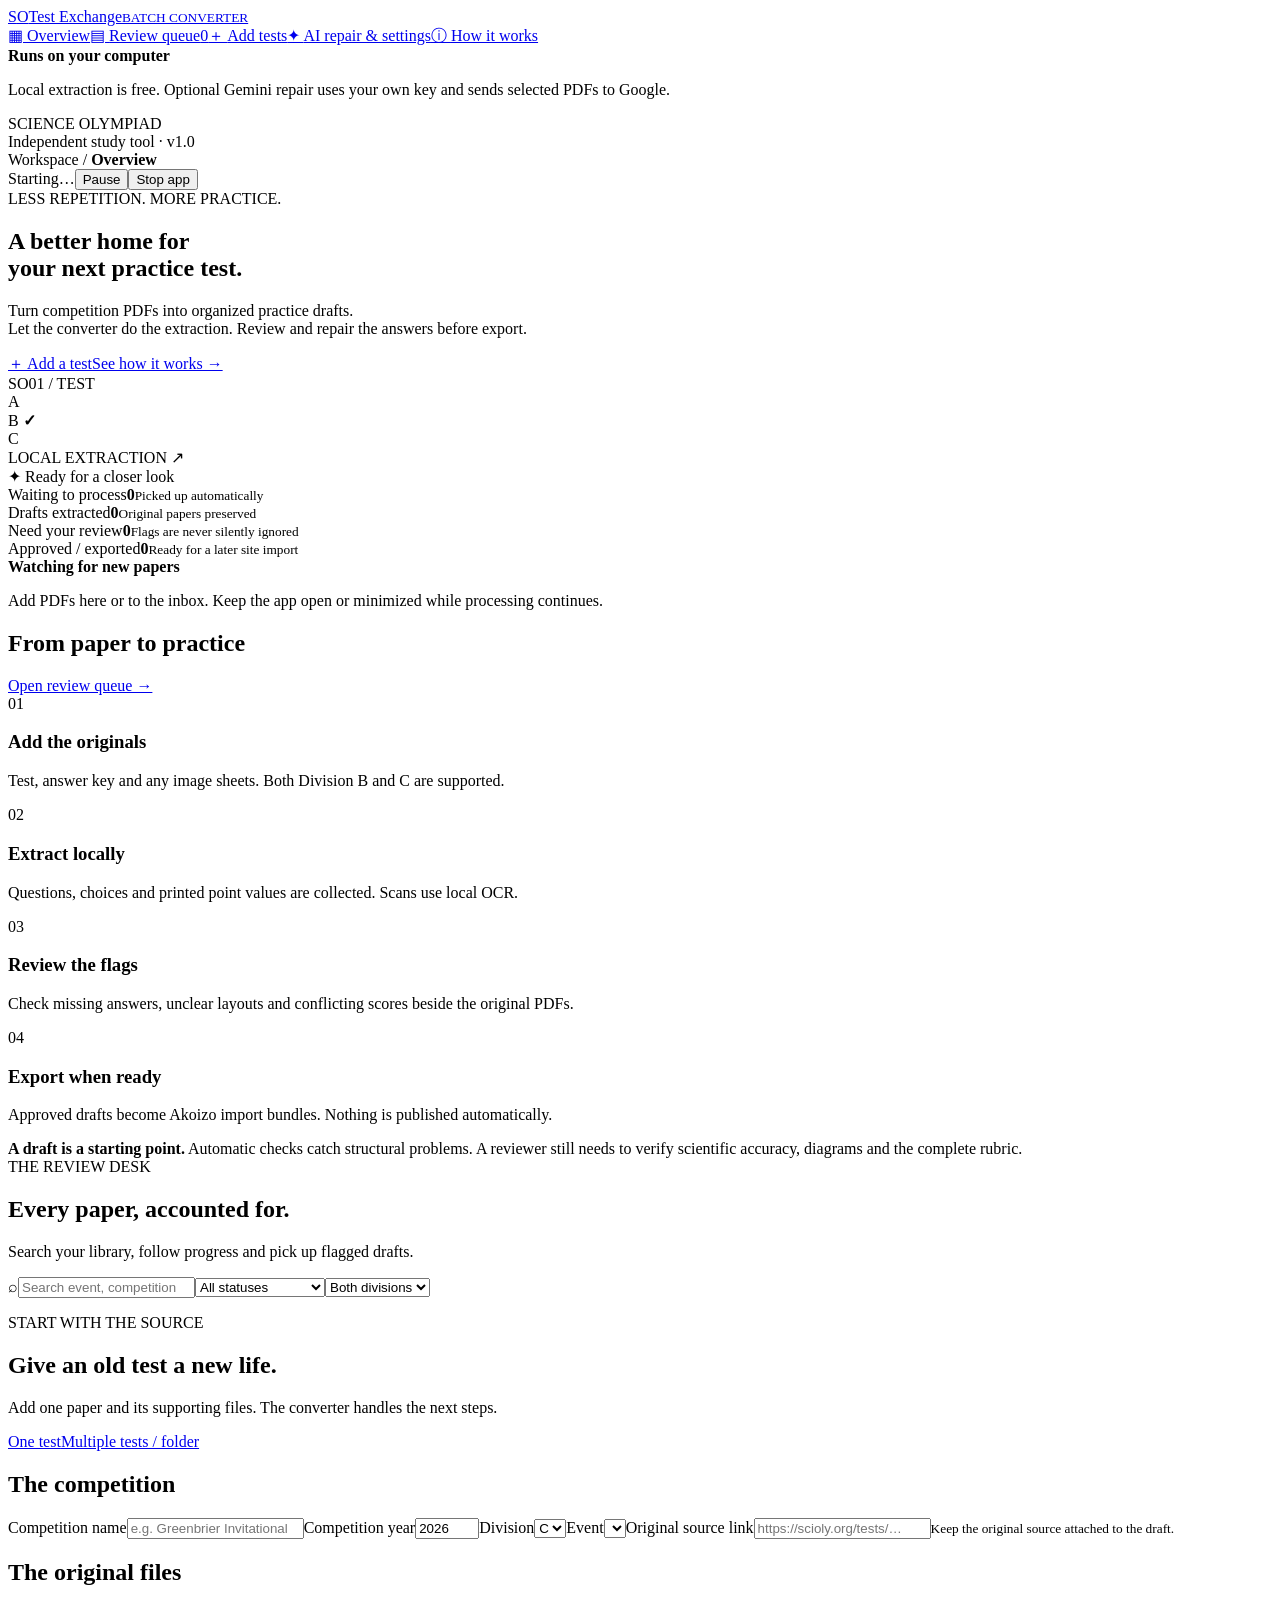
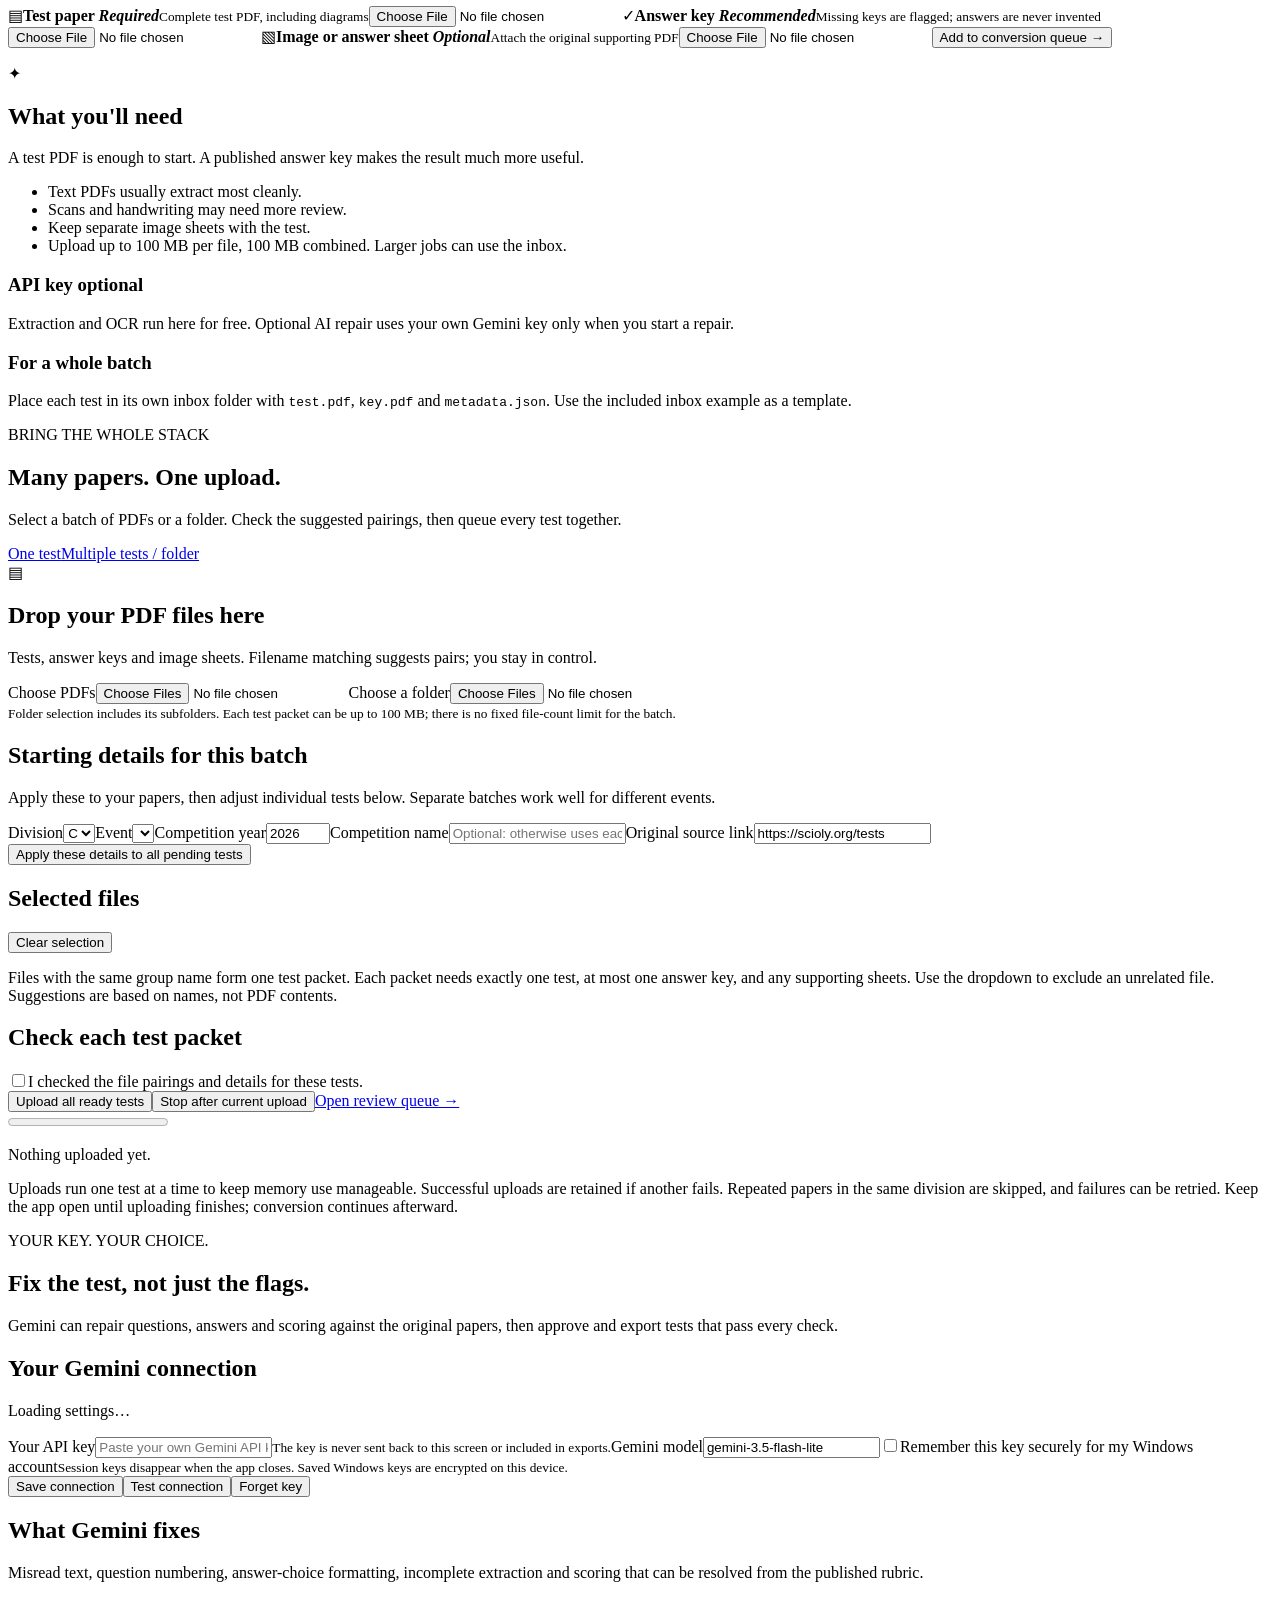
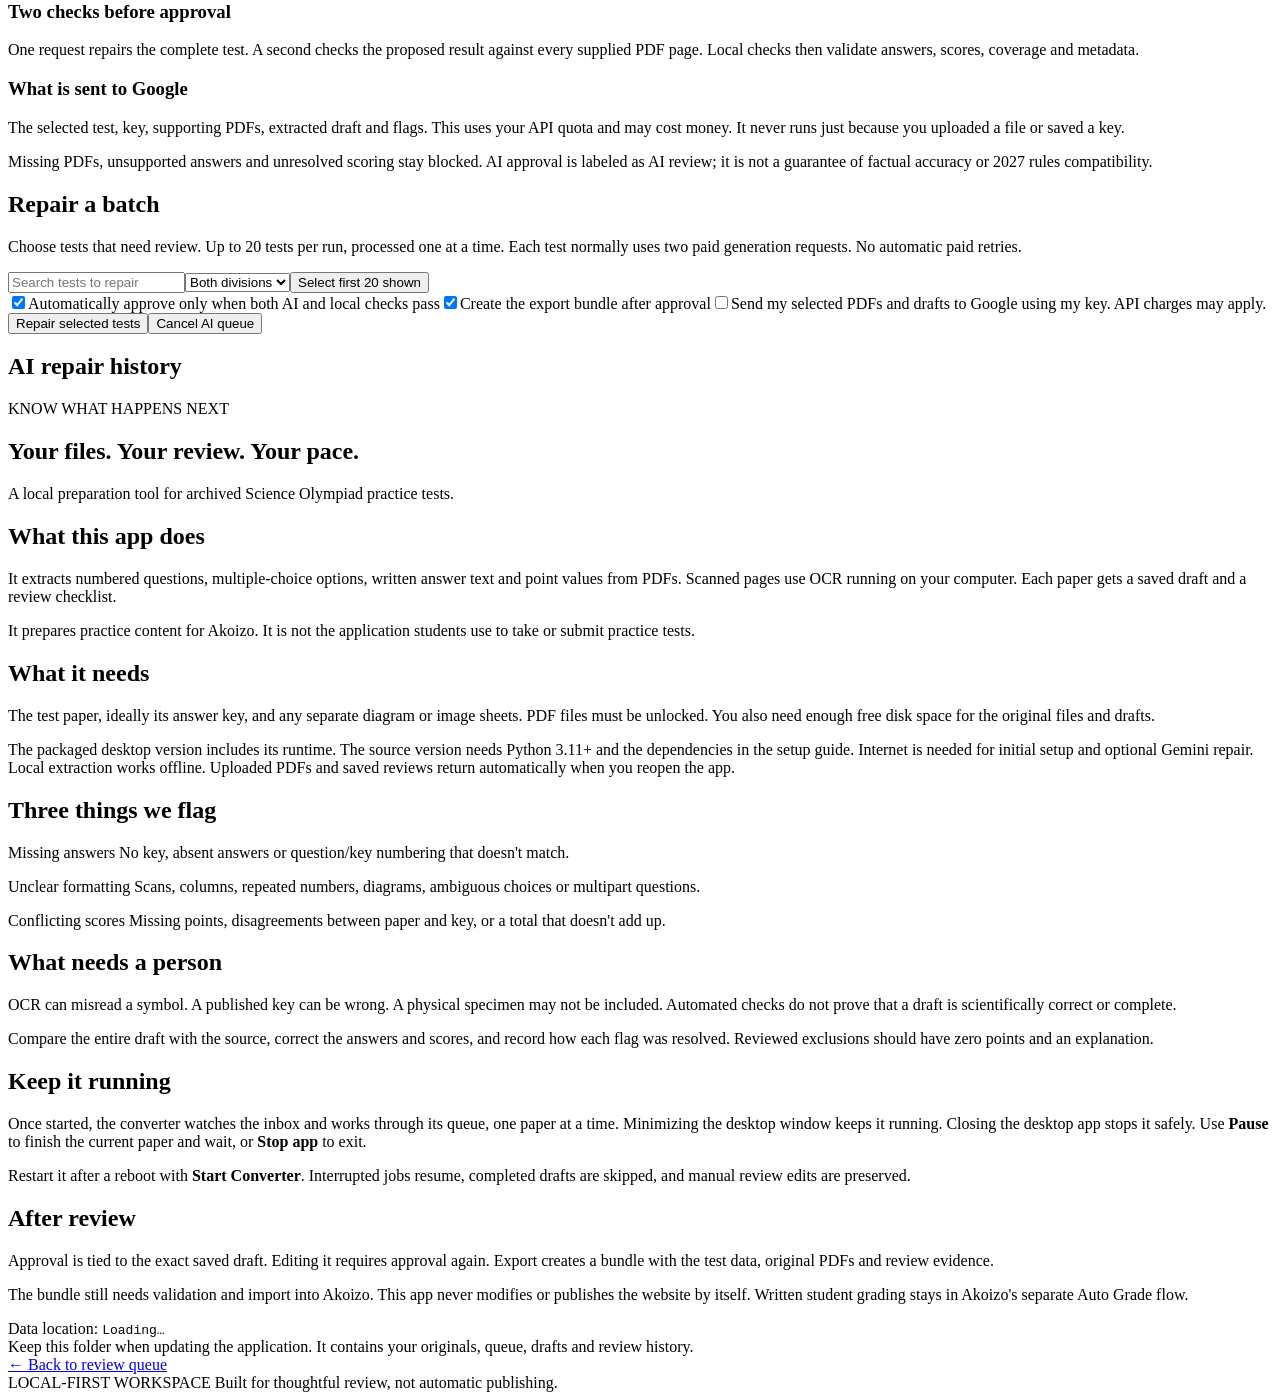
==== web/index.html @ af7eef83 "Added automatically conversions and queue line" ====
<!doctype html>
<html lang="en"><head><meta charset="utf-8"><meta name="viewport" content="width=device-width,initial-scale=1"><title>Test Exchange · Batch Converter</title><link rel="stylesheet" href="/style.css"><script defer src="/app.js"></script><script defer src="/batch.js"></script><script defer src="/ai.js"></script></head>
<body><aside class="sidebar"><a href="#overview" class="brand"><span class="mark">S<span>O</span></span><span>Test Exchange<small>BATCH CONVERTER</small></span></a>
<nav aria-label="Main navigation"><a href="#overview" data-nav="overview">▦ <span>Overview</span></a><a href="#queue" data-nav="queue">▤ <span>Review queue</span><span id="nav-count" class="count">0</span></a><a href="#upload" data-nav="upload">＋ <span>Add tests</span></a><a href="#ai" data-nav="ai">✦ <span>AI repair &amp; settings</span></a><a href="#guide" data-nav="guide">ⓘ <span>How it works</span></a></nav>
<div class="local-card"><span class="local-dot"></span><b>Runs on your computer</b><p>Local extraction is free. Optional Gemini repair uses your own key and sends selected PDFs to Google.</p></div><div class="sidebar-foot">SCIENCE OLYMPIAD<br><span>Independent study tool · v1.0</span></div></aside>
<div class="shell"><header><div class="breadcrumb">Workspace <span>/</span> <b id="page-label">Overview</b></div><div class="controls"><span id="engine-status" class="status-pill">Starting…</span><button id="pause" class="quiet">Pause</button><button id="stop" class="quiet">Stop app</button></div></header>
<main id="main"><section id="overview" class="view">
<div class="hero"><div><div class="eyebrow">LESS REPETITION. MORE PRACTICE.</div><h1>A better home for<br>your next practice test.</h1><p>Turn competition PDFs into organized practice drafts.<br>Let the converter do the extraction. Review and repair the answers before export.</p><a class="button primary" href="#upload">＋ Add a test</a><a class="text-link" href="#guide">See how it works →</a></div><div class="hero-art" aria-hidden="true"><div class="paper back"></div><div class="paper front"><div class="paper-top"><span>SO</span><span>01 / TEST</span></div><i></i><i></i><i class="short"></i><div class="fake-option"><em></em> A</div><div class="fake-option chosen"><em></em> B <b>✓</b></div><div class="fake-option"><em></em> C</div><div class="paper-bottom">LOCAL EXTRACTION <span>↗</span></div></div><div class="art-tag">✦ Ready for a closer look</div></div></div>
<div class="metrics"><article><span>Waiting to process</span><strong id="metric-queued">0</strong><small>Picked up automatically</small></article><article><span>Drafts extracted</span><strong id="metric-processed">0</strong><small>Original papers preserved</small></article><article><span>Need your review</span><strong id="metric-review">0</strong><small>Flags are never silently ignored</small></article><article><span>Approved / exported</span><strong id="metric-approved">0</strong><small>Ready for a later site import</small></article></div>
<div id="activity" class="activity"><span class="pulse"></span><div><b>Watching for new papers</b><p>Add PDFs here or to the inbox. Keep the app open or minimized while processing continues.</p></div></div>
<div class="section-heading"><h2>From paper to practice</h2><a href="#queue" class="text-link">Open review queue →</a></div><div class="steps"><article><span>01</span><h3>Add the originals</h3><p>Test, answer key and any image sheets. Both Division B and C are supported.</p></article><article><span>02</span><h3>Extract locally</h3><p>Questions, choices and printed point values are collected. Scans use local OCR.</p></article><article><span>03</span><h3>Review the flags</h3><p>Check missing answers, unclear layouts and conflicting scores beside the original PDFs.</p></article><article><span>04</span><h3>Export when ready</h3><p>Approved drafts become Akoizo import bundles. Nothing is published automatically.</p></article></div>
<div class="notice"><b>A draft is a starting point.</b> Automatic checks catch structural problems. A reviewer still needs to verify scientific accuracy, diagrams and the complete rubric.</div>
</section>
<section id="queue" class="view hidden"><div class="page-heading"><div class="eyebrow">THE REVIEW DESK</div><h1>Every paper, accounted for.</h1><p>Search your library, follow progress and pick up flagged drafts.</p></div><div class="filterbar"><label class="search"><span>⌕</span><input id="search" type="search" placeholder="Search event, competition or year" aria-label="Search tests"></label><select id="status-filter" aria-label="Filter status"><option value="">All statuses</option><option value="queued">Queued</option><option value="processing">Processing</option><option value="needs_review">Needs review</option><option value="approved">Approved</option><option value="exported">Exported</option><option value="failed">Could not process</option></select><select id="division-filter" aria-label="Filter division"><option value="">Both divisions</option><option>B</option><option>C</option></select></div><p id="queue-count" class="muted"></p><div id="jobs" class="job-list"></div></section>
<section id="upload" class="view hidden"><div class="page-heading"><div class="eyebrow">START WITH THE SOURCE</div><h1>Give an old test a new life.</h1><p>Add one paper and its supporting files. The converter handles the next steps.</p></div><div class="upload-modes"><a class="button secondary active" href="#upload">One test</a><a class="button secondary" href="#batch">Multiple tests / folder</a></div><form id="upload-form" class="upload-layout"><div class="panel"><h2>The competition</h2><div class="form-grid"><label>Competition name<input name="competition" placeholder="e.g. Greenbrier Invitational" required maxlength="200"></label><label>Competition year<input name="year" type="number" min="1984" max="2027" value="2026" required></label><label>Division<select name="division" id="upload-division"><option>C</option><option>B</option></select></label><label>Event<select name="eventId" id="upload-event" required></select></label><label class="wide">Original source link<input name="sourceUrl" type="url" placeholder="https://scioly.org/tests/…" required><small>Keep the original source attached to the draft.</small></label></div><h2 class="file-heading">The original files</h2><label class="file-box"><span class="file-icon">▤</span><span><b>Test paper <em>Required</em></b><small>Complete test PDF, including diagrams</small><input name="test" type="file" accept="application/pdf,.pdf" required></span></label><label class="file-box"><span class="file-icon">✓</span><span><b>Answer key <em>Recommended</em></b><small>Missing keys are flagged; answers are never invented</small><input name="key" type="file" accept="application/pdf,.pdf"></span></label><label class="file-box"><span class="file-icon">▧</span><span><b>Image or answer sheet <em>Optional</em></b><small>Attach the original supporting PDF</small><input name="supplement" type="file" accept="application/pdf,.pdf"></span></label><button class="button primary" type="submit" id="upload-submit">Add to conversion queue →</button><p id="upload-message" role="status"></p></div><aside class="panel help-panel"><span class="large-icon">✦</span><h2>What you'll need</h2><p>A test PDF is enough to start. A published answer key makes the result much more useful.</p><ul><li>Text PDFs usually extract most cleanly.</li><li>Scans and handwriting may need more review.</li><li>Keep separate image sheets with the test.</li><li>Upload up to 100 MB per file, 100 MB combined. Larger jobs can use the inbox.</li></ul><div class="divider"></div><h3>API key optional</h3><p>Extraction and OCR run here for free. Optional AI repair uses your own Gemini key only when you start a repair.</p><h3>For a whole batch</h3><p>Place each test in its own inbox folder with <code>test.pdf</code>, <code>key.pdf</code> and <code>metadata.json</code>. Use the included inbox example as a template.</p></aside></form></section>
<section id="batch" class="view hidden">
<div class="page-heading"><div class="eyebrow">BRING THE WHOLE STACK</div><h1>Many papers. One upload.</h1><p>Select a batch of PDFs or a folder. Check the suggested pairings, then queue every test together.</p></div>
<div class="upload-modes"><a class="button secondary" href="#upload">One test</a><a class="button secondary active" href="#batch">Multiple tests / folder</a></div>
<div id="batch-drop" class="batch-drop"><span class="large-icon">▤</span><h2>Drop your PDF files here</h2><p>Tests, answer keys and image sheets. Filename matching suggests pairs; you stay in control.</p><div class="batch-pickers"><label class="button primary">Choose PDFs<input id="batch-files" type="file" accept=".pdf,application/pdf" multiple></label><label class="button secondary">Choose a folder<input id="batch-folder" type="file" webkitdirectory multiple></label></div><small>Folder selection includes its subfolders. Each test packet can be up to 100 MB; there is no fixed file-count limit for the batch.</small></div>
<div class="panel batch-defaults"><h2>Starting details for this batch</h2><p class="muted">Apply these to your papers, then adjust individual tests below. Separate batches work well for different events.</p><div class="form-grid"><label>Division<select id="batch-division"><option>C</option><option>B</option></select></label><label>Event<select id="batch-event"></select></label><label>Competition year<input id="batch-year" type="number" min="1984" max="2027" value="2026"></label><label>Competition name<input id="batch-competition" placeholder="Optional: otherwise uses each group name"></label><label class="wide">Original source link<input id="batch-source" type="url" value="https://scioly.org/tests"></label></div><button id="batch-apply" class="quiet">Apply these details to all pending tests</button></div>
<div id="batch-workspace" class="hidden"><div class="section-heading"><h2 id="batch-count">Selected files</h2><button id="batch-clear" class="quiet">Clear selection</button></div><p class="muted">Files with the same group name form one test packet. Each packet needs exactly one test, at most one answer key, and any supporting sheets. Use the dropdown to exclude an unrelated file. Suggestions are based on names, not PDF contents.</p><div id="batch-file-list" class="batch-file-list"></div><div class="section-heading batch-group-heading"><h2>Check each test packet</h2></div><div id="batch-groups"></div>
<div class="panel batch-submit-panel"><label class="confirm-row"><input id="batch-confirm" type="checkbox">I checked the file pairings and details for these tests.</label><div class="review-actions"><button id="batch-submit" class="button primary">Upload all ready tests</button><button id="batch-cancel" class="button secondary hidden">Stop after current upload</button><a class="text-link" href="#queue">Open review queue →</a></div><progress id="batch-progress" max="1" value="0" aria-label="Batch upload progress"></progress><p id="batch-message" role="status" aria-live="polite">Nothing uploaded yet.</p><p class="muted">Uploads run one test at a time to keep memory use manageable. Successful uploads are retained if another fails. Repeated papers in the same division are skipped, and failures can be retried. Keep the app open until uploading finishes; conversion continues afterward.</p></div></div>
</section>
<section id="ai" class="view hidden"><div class="page-heading"><div class="eyebrow">YOUR KEY. YOUR CHOICE.</div><h1>Fix the test, not just the flags.</h1><p>Gemini can repair questions, answers and scoring against the original papers, then approve and export tests that pass every check.</p></div>
<div class="guide-grid"><form id="ai-settings-form" class="panel"><h2>Your Gemini connection</h2><p id="ai-key-state" class="muted">Loading settings…</p><div class="form-grid"><label class="wide">Your API key<input id="ai-key" type="password" autocomplete="off" spellcheck="false" placeholder="Paste your own Gemini API key"><small>The key is never sent back to this screen or included in exports.</small></label><label class="wide">Gemini model<input id="ai-model" value="gemini-3.5-flash-lite" required pattern="gemini-[a-z0-9.\-]+"></label><label class="confirm-row wide"><input id="ai-remember" type="checkbox">Remember this key securely for my Windows account</label><small id="ai-storage-note" class="wide">Session keys disappear when the app closes. Saved Windows keys are encrypted on this device.</small></div><div class="review-actions"><button class="button primary" type="submit">Save connection</button><button class="button secondary" type="button" id="ai-test">Test connection</button><button class="quiet" type="button" id="ai-forget">Forget key</button></div><p id="ai-settings-message" role="status" class="muted"></p></form>
<div class="panel help-panel"><h2>What Gemini fixes</h2><p>Misread text, question numbering, answer-choice formatting, incomplete extraction and scoring that can be resolved from the published rubric.</p><h3>Two checks before approval</h3><p>One request repairs the complete test. A second checks the proposed result against every supplied PDF page. Local checks then validate answers, scores, coverage and metadata.</p><h3>What is sent to Google</h3><p>The selected test, key, supporting PDFs, extracted draft and flags. This uses your API quota and may cost money. It never runs just because you uploaded a file or saved a key.</p><p>Missing PDFs, unsupported answers and unresolved scoring stay blocked. AI approval is labeled as AI review; it is not a guarantee of factual accuracy or 2027 rules compatibility.</p></div></div>
<div class="panel ai-batch"><h2>Repair a batch</h2><p class="muted">Choose tests that need review. Up to 20 tests per run, processed one at a time. Each test normally uses two paid generation requests. No automatic paid retries.</p><div class="filterbar"><input id="ai-search" type="search" placeholder="Search tests to repair" aria-label="Search AI repair tests"><select id="ai-division" aria-label="Filter AI division"><option value="">Both divisions</option><option>B</option><option>C</option></select><button id="ai-select" class="quiet">Select first 20 shown</button></div><div id="ai-tests" class="ai-test-list"></div><label class="confirm-row"><input id="ai-auto-approve" type="checkbox" checked>Automatically approve only when both AI and local checks pass</label><label class="confirm-row"><input id="ai-auto-export" type="checkbox" checked>Create the export bundle after approval</label><label class="confirm-row"><input id="ai-consent" type="checkbox">Send my selected PDFs and drafts to Google using my key. API charges may apply.</label><div class="review-actions"><button id="ai-run" class="button primary">Repair selected tests</button><button id="ai-cancel" class="button secondary">Cancel AI queue</button></div><p id="ai-run-message" role="status" class="muted"></p></div>
<div class="section-heading"><h2>AI repair history</h2></div><div id="ai-history" class="job-list"></div><div id="ai-report" class="panel hidden"></div></section>
<section id="guide" class="view hidden"><div class="page-heading"><div class="eyebrow">KNOW WHAT HAPPENS NEXT</div><h1>Your files. Your review. Your pace.</h1><p>A local preparation tool for archived Science Olympiad practice tests.</p></div><div class="guide-grid"><article class="panel"><h2>What this app does</h2><p>It extracts numbered questions, multiple-choice options, written answer text and point values from PDFs. Scanned pages use OCR running on your computer. Each paper gets a saved draft and a review checklist.</p><p>It prepares practice content for Akoizo. It is not the application students use to take or submit practice tests.</p></article><article class="panel"><h2>What it needs</h2><p>The test paper, ideally its answer key, and any separate diagram or image sheets. PDF files must be unlocked. You also need enough free disk space for the original files and drafts.</p><p>The packaged desktop version includes its runtime. The source version needs Python 3.11+ and the dependencies in the setup guide. Internet is needed for initial setup and optional Gemini repair. Local extraction works offline. Uploaded PDFs and saved reviews return automatically when you reopen the app.</p></article><article class="panel"><h2>Three things we flag</h2><p><span class="tag missing_answers">Missing answers</span> No key, absent answers or question/key numbering that doesn't match.</p><p><span class="tag unclear_formatting">Unclear formatting</span> Scans, columns, repeated numbers, diagrams, ambiguous choices or multipart questions.</p><p><span class="tag conflicting_scores">Conflicting scores</span> Missing points, disagreements between paper and key, or a total that doesn't add up.</p></article><article class="panel"><h2>What needs a person</h2><p>OCR can misread a symbol. A published key can be wrong. A physical specimen may not be included. Automated checks do not prove that a draft is scientifically correct or complete.</p><p>Compare the entire draft with the source, correct the answers and scores, and record how each flag was resolved. Reviewed exclusions should have zero points and an explanation.</p></article><article class="panel"><h2>Keep it running</h2><p>Once started, the converter watches the inbox and works through its queue, one paper at a time. Minimizing the desktop window keeps it running. Closing the desktop app stops it safely. Use <b>Pause</b> to finish the current paper and wait, or <b>Stop app</b> to exit.</p><p>Restart it after a reboot with <b>Start Converter</b>. Interrupted jobs resume, completed drafts are skipped, and manual review edits are preserved.</p></article><article class="panel"><h2>After review</h2><p>Approval is tied to the exact saved draft. Editing it requires approval again. Export creates a bundle with the test data, original PDFs and review evidence.</p><p>The bundle still needs validation and import into Akoizo. This app never modifies or publishes the website by itself. Written student grading stays in Akoizo's separate Auto Grade flow.</p></article></div><div class="notice">Data location: <code id="data-location">Loading…</code><br>Keep this folder when updating the application. It contains your originals, queue, drafts and review history.</div></section>
<section id="review" class="view hidden"><a href="#queue" class="text-link">← Back to review queue</a><div id="review-header" class="page-heading"></div><div id="review-content"></div></section>
</main><footer>LOCAL-FIRST WORKSPACE <span>Built for thoughtful review, not automatic publishing.</span></footer></div><div id="toast" role="status" class="toast hidden"></div></body></html>
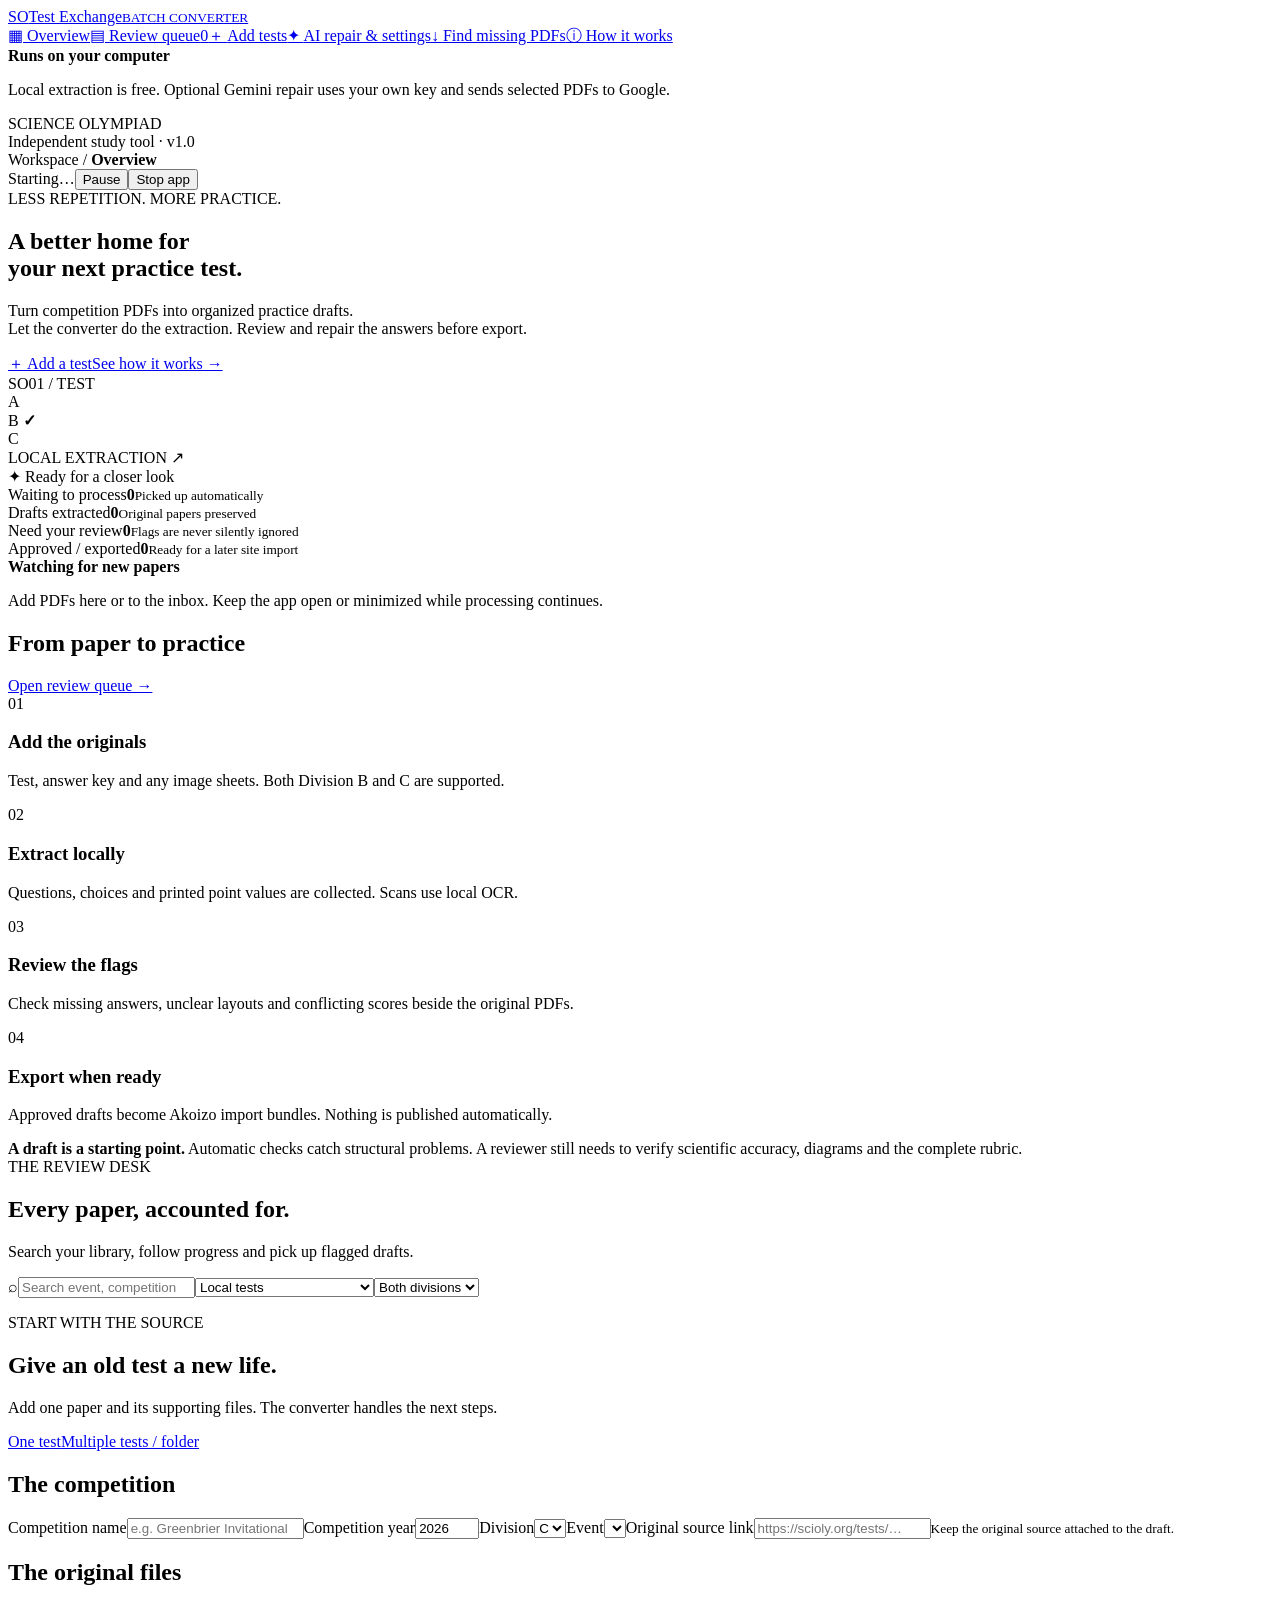
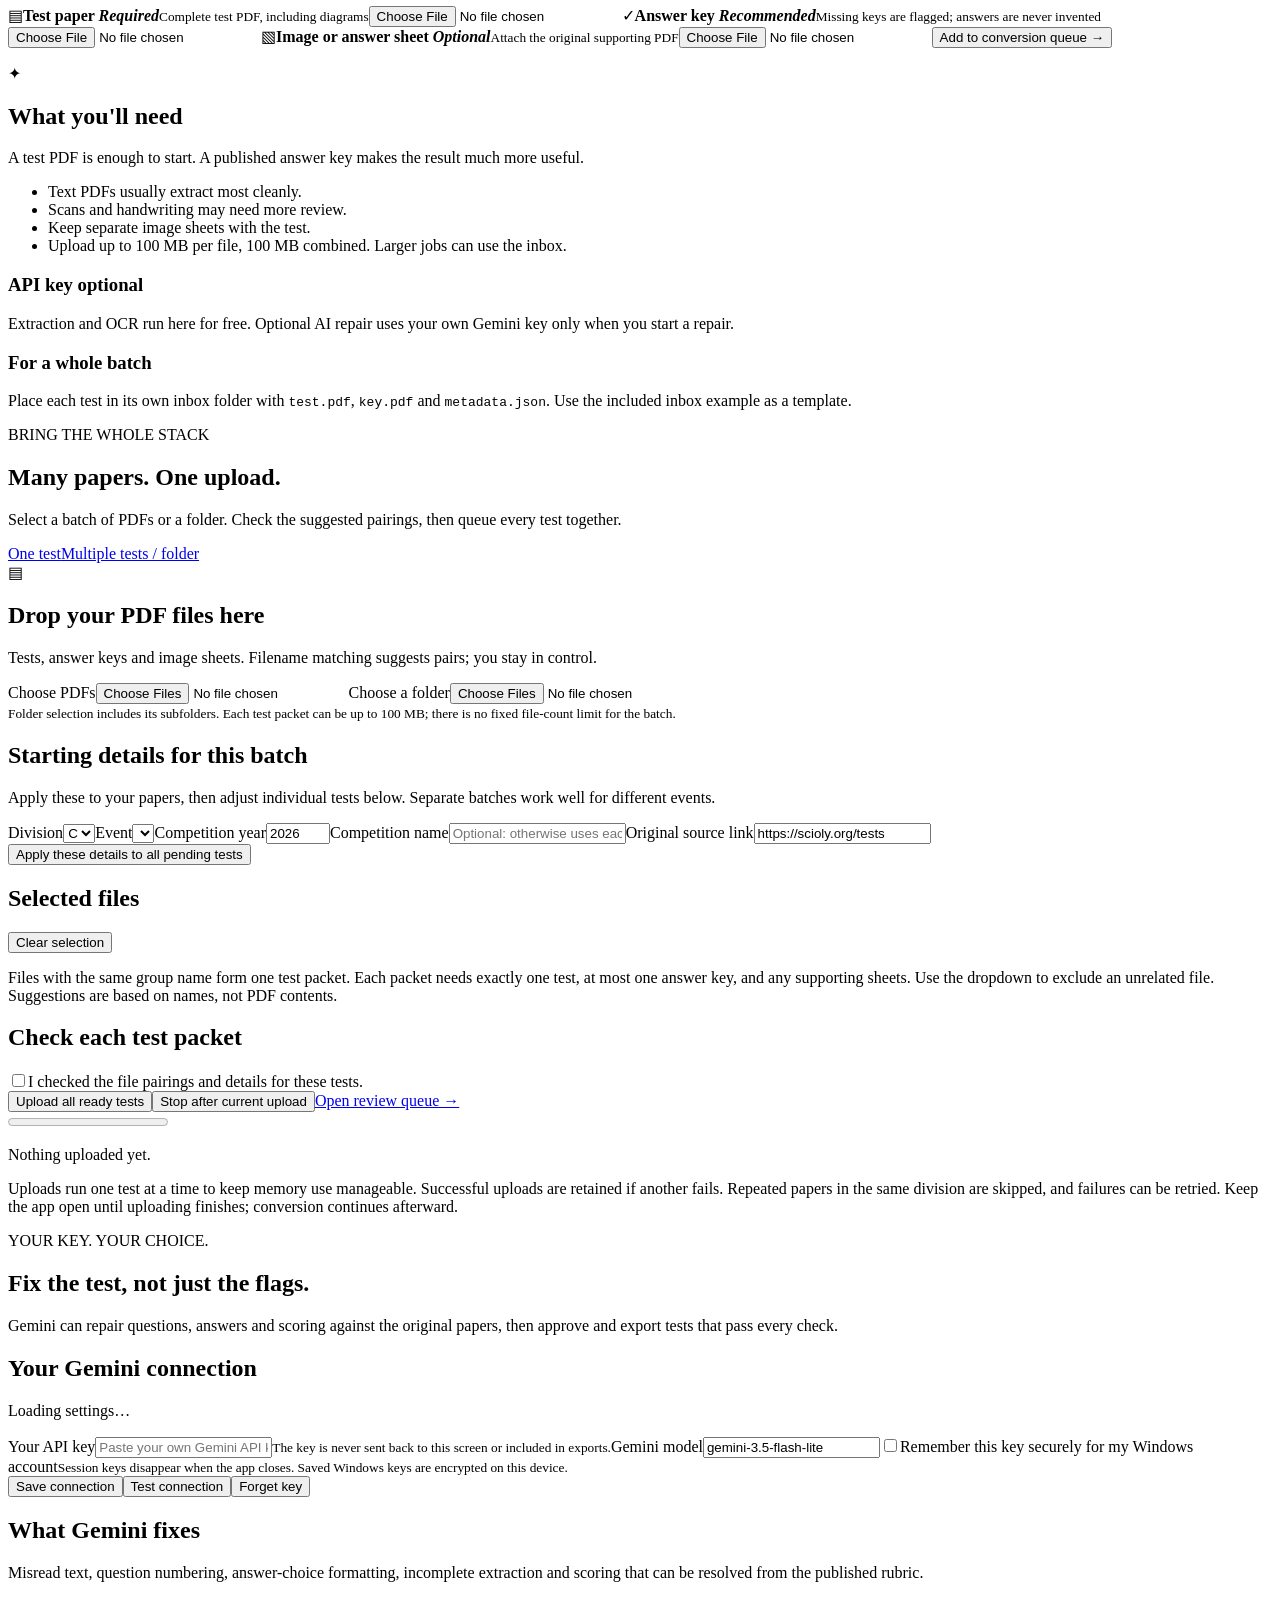
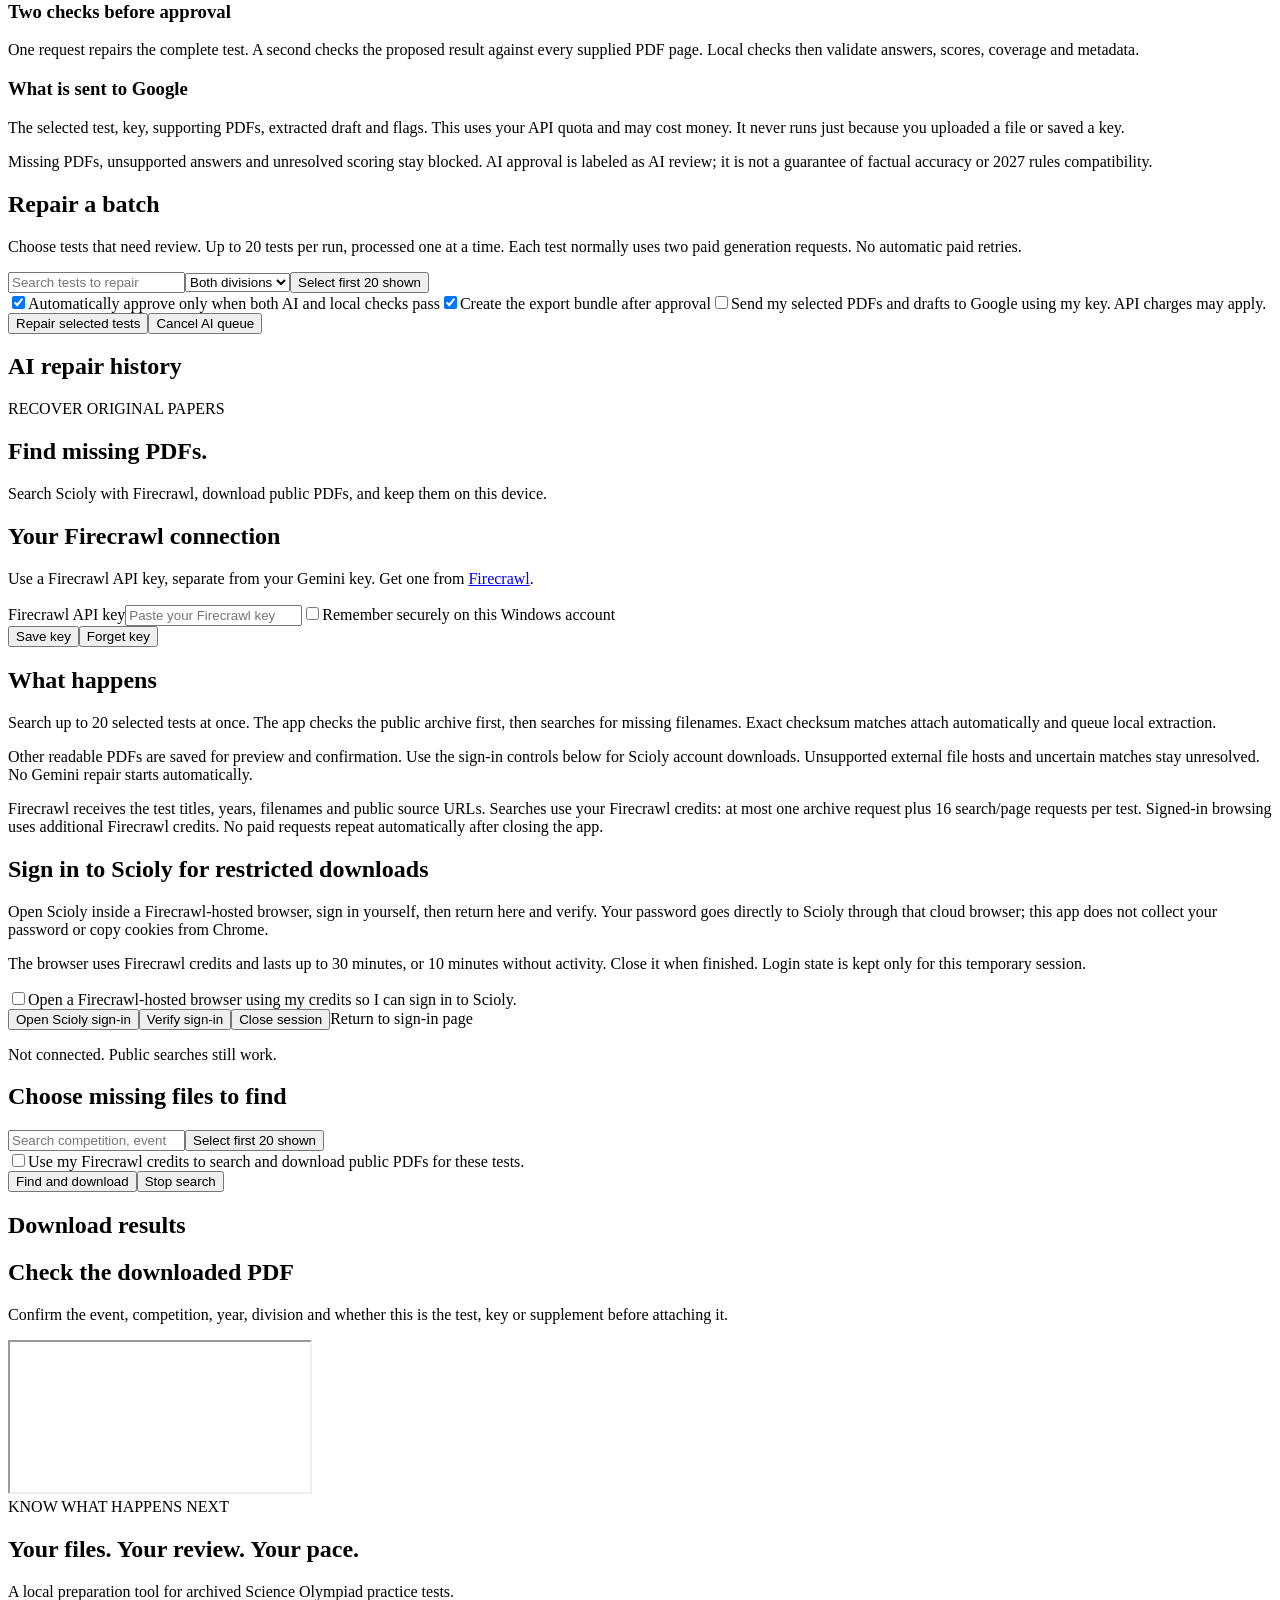
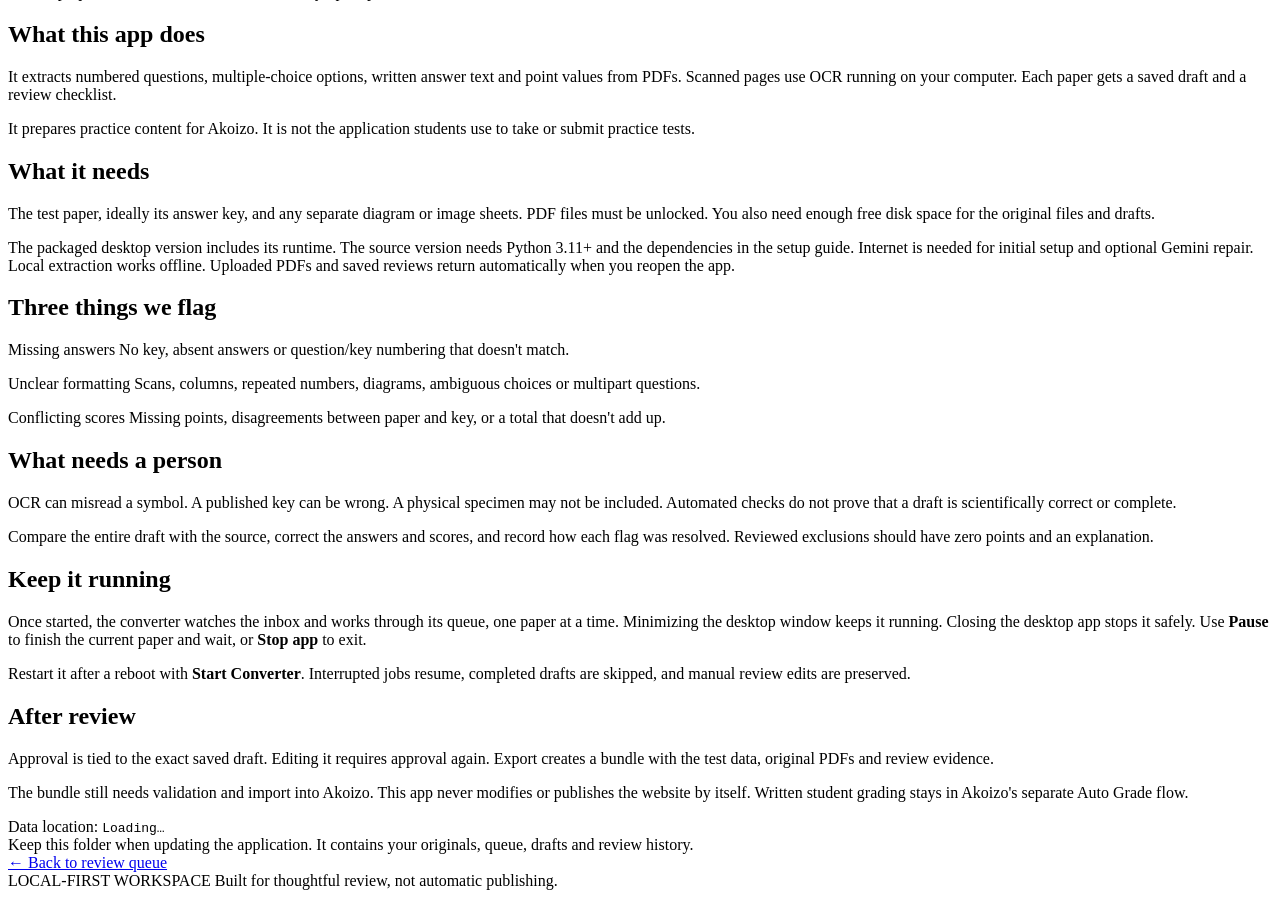
==== commit 10f84cd9: "added firecrawl integration" ====
--- a/web/index.html
+++ b/web/index.html
@@ -1,7 +1,7 @@
 <!doctype html>
-<html lang="en"><head><meta charset="utf-8"><meta name="viewport" content="width=device-width,initial-scale=1"><title>Test Exchange · Batch Converter</title><link rel="stylesheet" href="/style.css"><script defer src="/app.js"></script><script defer src="/batch.js"></script><script defer src="/ai.js"></script></head>
+<html lang="en"><head><meta charset="utf-8"><meta name="viewport" content="width=device-width,initial-scale=1"><title>Test Exchange · Batch Converter</title><link rel="stylesheet" href="/style.css"><script defer src="/app.js"></script><script defer src="/batch.js"></script><script defer src="/ai.js"></script><script defer src="/downloads.js"></script></head>
 <body><aside class="sidebar"><a href="#overview" class="brand"><span class="mark">S<span>O</span></span><span>Test Exchange<small>BATCH CONVERTER</small></span></a>
-<nav aria-label="Main navigation"><a href="#overview" data-nav="overview">▦ <span>Overview</span></a><a href="#queue" data-nav="queue">▤ <span>Review queue</span><span id="nav-count" class="count">0</span></a><a href="#upload" data-nav="upload">＋ <span>Add tests</span></a><a href="#ai" data-nav="ai">✦ <span>AI repair &amp; settings</span></a><a href="#guide" data-nav="guide">ⓘ <span>How it works</span></a></nav>
+<nav aria-label="Main navigation"><a href="#overview" data-nav="overview">▦ <span>Overview</span></a><a href="#queue" data-nav="queue">▤ <span>Review queue</span><span id="nav-count" class="count">0</span></a><a href="#upload" data-nav="upload">＋ <span>Add tests</span></a><a href="#ai" data-nav="ai">✦ <span>AI repair &amp; settings</span></a><a href="#downloads" data-nav="downloads">↓ <span>Find missing PDFs</span></a><a href="#guide" data-nav="guide">ⓘ <span>How it works</span></a></nav>
 <div class="local-card"><span class="local-dot"></span><b>Runs on your computer</b><p>Local extraction is free. Optional Gemini repair uses your own key and sends selected PDFs to Google.</p></div><div class="sidebar-foot">SCIENCE OLYMPIAD<br><span>Independent study tool · v1.0</span></div></aside>
 <div class="shell"><header><div class="breadcrumb">Workspace <span>/</span> <b id="page-label">Overview</b></div><div class="controls"><span id="engine-status" class="status-pill">Starting…</span><button id="pause" class="quiet">Pause</button><button id="stop" class="quiet">Stop app</button></div></header>
 <main id="main"><section id="overview" class="view">
@@ -11,7 +11,7 @@
 <div class="section-heading"><h2>From paper to practice</h2><a href="#queue" class="text-link">Open review queue →</a></div><div class="steps"><article><span>01</span><h3>Add the originals</h3><p>Test, answer key and any image sheets. Both Division B and C are supported.</p></article><article><span>02</span><h3>Extract locally</h3><p>Questions, choices and printed point values are collected. Scans use local OCR.</p></article><article><span>03</span><h3>Review the flags</h3><p>Check missing answers, unclear layouts and conflicting scores beside the original PDFs.</p></article><article><span>04</span><h3>Export when ready</h3><p>Approved drafts become Akoizo import bundles. Nothing is published automatically.</p></article></div>
 <div class="notice"><b>A draft is a starting point.</b> Automatic checks catch structural problems. A reviewer still needs to verify scientific accuracy, diagrams and the complete rubric.</div>
 </section>
-<section id="queue" class="view hidden"><div class="page-heading"><div class="eyebrow">THE REVIEW DESK</div><h1>Every paper, accounted for.</h1><p>Search your library, follow progress and pick up flagged drafts.</p></div><div class="filterbar"><label class="search"><span>⌕</span><input id="search" type="search" placeholder="Search event, competition or year" aria-label="Search tests"></label><select id="status-filter" aria-label="Filter status"><option value="">All statuses</option><option value="queued">Queued</option><option value="processing">Processing</option><option value="needs_review">Needs review</option><option value="approved">Approved</option><option value="exported">Exported</option><option value="failed">Could not process</option></select><select id="division-filter" aria-label="Filter division"><option value="">Both divisions</option><option>B</option><option>C</option></select></div><p id="queue-count" class="muted"></p><div id="jobs" class="job-list"></div></section>
+<section id="queue" class="view hidden"><div class="page-heading"><div class="eyebrow">THE REVIEW DESK</div><h1>Every paper, accounted for.</h1><p>Search your library, follow progress and pick up flagged drafts.</p></div><div class="filterbar"><label class="search"><span>⌕</span><input id="search" type="search" placeholder="Search event, competition or year" aria-label="Search tests"></label><select id="status-filter" aria-label="Filter status"><option value="">Local tests</option><option value="awaiting_files">Listings missing test PDFs</option><option value="queued">Queued</option><option value="processing">Processing</option><option value="needs_review">Needs review</option><option value="approved">Approved</option><option value="exported">Exported</option><option value="failed">Could not process</option></select><select id="division-filter" aria-label="Filter division"><option value="">Both divisions</option><option>B</option><option>C</option></select></div><p id="queue-count" class="muted"></p><div id="jobs" class="job-list"></div></section>
 <section id="upload" class="view hidden"><div class="page-heading"><div class="eyebrow">START WITH THE SOURCE</div><h1>Give an old test a new life.</h1><p>Add one paper and its supporting files. The converter handles the next steps.</p></div><div class="upload-modes"><a class="button secondary active" href="#upload">One test</a><a class="button secondary" href="#batch">Multiple tests / folder</a></div><form id="upload-form" class="upload-layout"><div class="panel"><h2>The competition</h2><div class="form-grid"><label>Competition name<input name="competition" placeholder="e.g. Greenbrier Invitational" required maxlength="200"></label><label>Competition year<input name="year" type="number" min="1984" max="2027" value="2026" required></label><label>Division<select name="division" id="upload-division"><option>C</option><option>B</option></select></label><label>Event<select name="eventId" id="upload-event" required></select></label><label class="wide">Original source link<input name="sourceUrl" type="url" placeholder="https://scioly.org/tests/…" required><small>Keep the original source attached to the draft.</small></label></div><h2 class="file-heading">The original files</h2><label class="file-box"><span class="file-icon">▤</span><span><b>Test paper <em>Required</em></b><small>Complete test PDF, including diagrams</small><input name="test" type="file" accept="application/pdf,.pdf" required></span></label><label class="file-box"><span class="file-icon">✓</span><span><b>Answer key <em>Recommended</em></b><small>Missing keys are flagged; answers are never invented</small><input name="key" type="file" accept="application/pdf,.pdf"></span></label><label class="file-box"><span class="file-icon">▧</span><span><b>Image or answer sheet <em>Optional</em></b><small>Attach the original supporting PDF</small><input name="supplement" type="file" accept="application/pdf,.pdf"></span></label><button class="button primary" type="submit" id="upload-submit">Add to conversion queue →</button><p id="upload-message" role="status"></p></div><aside class="panel help-panel"><span class="large-icon">✦</span><h2>What you'll need</h2><p>A test PDF is enough to start. A published answer key makes the result much more useful.</p><ul><li>Text PDFs usually extract most cleanly.</li><li>Scans and handwriting may need more review.</li><li>Keep separate image sheets with the test.</li><li>Upload up to 100 MB per file, 100 MB combined. Larger jobs can use the inbox.</li></ul><div class="divider"></div><h3>API key optional</h3><p>Extraction and OCR run here for free. Optional AI repair uses your own Gemini key only when you start a repair.</p><h3>For a whole batch</h3><p>Place each test in its own inbox folder with <code>test.pdf</code>, <code>key.pdf</code> and <code>metadata.json</code>. Use the included inbox example as a template.</p></aside></form></section>
 <section id="batch" class="view hidden">
 <div class="page-heading"><div class="eyebrow">BRING THE WHOLE STACK</div><h1>Many papers. One upload.</h1><p>Select a batch of PDFs or a folder. Check the suggested pairings, then queue every test together.</p></div>
@@ -26,6 +26,11 @@
 <div class="panel help-panel"><h2>What Gemini fixes</h2><p>Misread text, question numbering, answer-choice formatting, incomplete extraction and scoring that can be resolved from the published rubric.</p><h3>Two checks before approval</h3><p>One request repairs the complete test. A second checks the proposed result against every supplied PDF page. Local checks then validate answers, scores, coverage and metadata.</p><h3>What is sent to Google</h3><p>The selected test, key, supporting PDFs, extracted draft and flags. This uses your API quota and may cost money. It never runs just because you uploaded a file or saved a key.</p><p>Missing PDFs, unsupported answers and unresolved scoring stay blocked. AI approval is labeled as AI review; it is not a guarantee of factual accuracy or 2027 rules compatibility.</p></div></div>
 <div class="panel ai-batch"><h2>Repair a batch</h2><p class="muted">Choose tests that need review. Up to 20 tests per run, processed one at a time. Each test normally uses two paid generation requests. No automatic paid retries.</p><div class="filterbar"><input id="ai-search" type="search" placeholder="Search tests to repair" aria-label="Search AI repair tests"><select id="ai-division" aria-label="Filter AI division"><option value="">Both divisions</option><option>B</option><option>C</option></select><button id="ai-select" class="quiet">Select first 20 shown</button></div><div id="ai-tests" class="ai-test-list"></div><label class="confirm-row"><input id="ai-auto-approve" type="checkbox" checked>Automatically approve only when both AI and local checks pass</label><label class="confirm-row"><input id="ai-auto-export" type="checkbox" checked>Create the export bundle after approval</label><label class="confirm-row"><input id="ai-consent" type="checkbox">Send my selected PDFs and drafts to Google using my key. API charges may apply.</label><div class="review-actions"><button id="ai-run" class="button primary">Repair selected tests</button><button id="ai-cancel" class="button secondary">Cancel AI queue</button></div><p id="ai-run-message" role="status" class="muted"></p></div>
 <div class="section-heading"><h2>AI repair history</h2></div><div id="ai-history" class="job-list"></div><div id="ai-report" class="panel hidden"></div></section>
+
+<section id="downloads" class="view hidden"><div class="page-heading"><div class="eyebrow">RECOVER ORIGINAL PAPERS</div><h1>Find missing PDFs.</h1><p>Search Scioly with Firecrawl, download public PDFs, and keep them on this device.</p></div>
+<div class="guide-grid"><form id="download-settings" class="panel"><h2>Your Firecrawl connection</h2><p>Use a Firecrawl API key, separate from your Gemini key. Get one from <a href="https://www.firecrawl.dev/app/api-keys" target="_blank" rel="noreferrer">Firecrawl</a>.</p><label>Firecrawl API key<input id="download-key" type="password" autocomplete="off" placeholder="Paste your Firecrawl key"></label><label class="confirm-row"><input id="download-remember" type="checkbox">Remember securely on this Windows account</label><div class="review-actions"><button type="submit" class="button primary">Save key</button><button type="button" id="download-forget" class="quiet">Forget key</button></div><p id="download-key-state" role="status"></p></form><article class="panel"><h2>What happens</h2><p>Search up to 20 selected tests at once. The app checks the public archive first, then searches for missing filenames. Exact checksum matches attach automatically and queue local extraction.</p><p>Other readable PDFs are saved for preview and confirmation. Use the sign-in controls below for Scioly account downloads. Unsupported external file hosts and uncertain matches stay unresolved. No Gemini repair starts automatically.</p><p>Firecrawl receives the test titles, years, filenames and public source URLs. Searches use your Firecrawl credits: at most one archive request plus 16 search/page requests per test. Signed-in browsing uses additional Firecrawl credits. No paid requests repeat automatically after closing the app.</p></article></div>
+<div class="panel ai-batch"><h2>Sign in to Scioly for restricted downloads</h2><p>Open Scioly inside a Firecrawl-hosted browser, sign in yourself, then return here and verify. Your password goes directly to Scioly through that cloud browser; this app does not collect your password or copy cookies from Chrome.</p><p>The browser uses Firecrawl credits and lasts up to 30 minutes, or 10 minutes without activity. Close it when finished. Login state is kept only for this temporary session.</p><label class="confirm-row"><input id="signin-consent" type="checkbox">Open a Firecrawl-hosted browser using my credits so I can sign in to Scioly.</label><div class="review-actions"><button id="signin-open" class="button secondary">Open Scioly sign-in</button><button id="signin-verify" class="button secondary">Verify sign-in</button><button id="signin-close" class="quiet">Close session</button><a id="signin-link" class="text-link hidden" target="_blank" rel="noreferrer">Return to sign-in page</a></div><p id="signin-message" role="status" aria-live="polite">Not connected. Public searches still work.</p></div>
+<div class="panel ai-batch"><h2>Choose missing files to find</h2><div class="filterbar"><input id="download-search" type="search" placeholder="Search competition, event or year" aria-label="Search missing tests"><button id="download-select" class="quiet">Select first 20 shown</button></div><div id="download-tests" class="ai-test-list"></div><label class="confirm-row"><input id="download-consent" type="checkbox">Use my Firecrawl credits to search and download public PDFs for these tests.</label><div class="review-actions"><button id="download-run" class="button primary">Find and download</button><button id="download-cancel" class="quiet">Stop search</button></div><p id="download-message" role="status" aria-live="polite"></p></div><h2>Download results</h2><div id="download-results"></div><div id="download-preview" class="panel hidden"><h2>Check the downloaded PDF</h2><p>Confirm the event, competition, year, division and whether this is the test, key or supplement before attaching it.</p><iframe id="download-frame" title="Downloaded PDF preview"></iframe></div></section>
 <section id="guide" class="view hidden"><div class="page-heading"><div class="eyebrow">KNOW WHAT HAPPENS NEXT</div><h1>Your files. Your review. Your pace.</h1><p>A local preparation tool for archived Science Olympiad practice tests.</p></div><div class="guide-grid"><article class="panel"><h2>What this app does</h2><p>It extracts numbered questions, multiple-choice options, written answer text and point values from PDFs. Scanned pages use OCR running on your computer. Each paper gets a saved draft and a review checklist.</p><p>It prepares practice content for Akoizo. It is not the application students use to take or submit practice tests.</p></article><article class="panel"><h2>What it needs</h2><p>The test paper, ideally its answer key, and any separate diagram or image sheets. PDF files must be unlocked. You also need enough free disk space for the original files and drafts.</p><p>The packaged desktop version includes its runtime. The source version needs Python 3.11+ and the dependencies in the setup guide. Internet is needed for initial setup and optional Gemini repair. Local extraction works offline. Uploaded PDFs and saved reviews return automatically when you reopen the app.</p></article><article class="panel"><h2>Three things we flag</h2><p><span class="tag missing_answers">Missing answers</span> No key, absent answers or question/key numbering that doesn't match.</p><p><span class="tag unclear_formatting">Unclear formatting</span> Scans, columns, repeated numbers, diagrams, ambiguous choices or multipart questions.</p><p><span class="tag conflicting_scores">Conflicting scores</span> Missing points, disagreements between paper and key, or a total that doesn't add up.</p></article><article class="panel"><h2>What needs a person</h2><p>OCR can misread a symbol. A published key can be wrong. A physical specimen may not be included. Automated checks do not prove that a draft is scientifically correct or complete.</p><p>Compare the entire draft with the source, correct the answers and scores, and record how each flag was resolved. Reviewed exclusions should have zero points and an explanation.</p></article><article class="panel"><h2>Keep it running</h2><p>Once started, the converter watches the inbox and works through its queue, one paper at a time. Minimizing the desktop window keeps it running. Closing the desktop app stops it safely. Use <b>Pause</b> to finish the current paper and wait, or <b>Stop app</b> to exit.</p><p>Restart it after a reboot with <b>Start Converter</b>. Interrupted jobs resume, completed drafts are skipped, and manual review edits are preserved.</p></article><article class="panel"><h2>After review</h2><p>Approval is tied to the exact saved draft. Editing it requires approval again. Export creates a bundle with the test data, original PDFs and review evidence.</p><p>The bundle still needs validation and import into Akoizo. This app never modifies or publishes the website by itself. Written student grading stays in Akoizo's separate Auto Grade flow.</p></article></div><div class="notice">Data location: <code id="data-location">Loading…</code><br>Keep this folder when updating the application. It contains your originals, queue, drafts and review history.</div></section>
 <section id="review" class="view hidden"><a href="#queue" class="text-link">← Back to review queue</a><div id="review-header" class="page-heading"></div><div id="review-content"></div></section>
 </main><footer>LOCAL-FIRST WORKSPACE <span>Built for thoughtful review, not automatic publishing.</span></footer></div><div id="toast" role="status" class="toast hidden"></div></body></html>
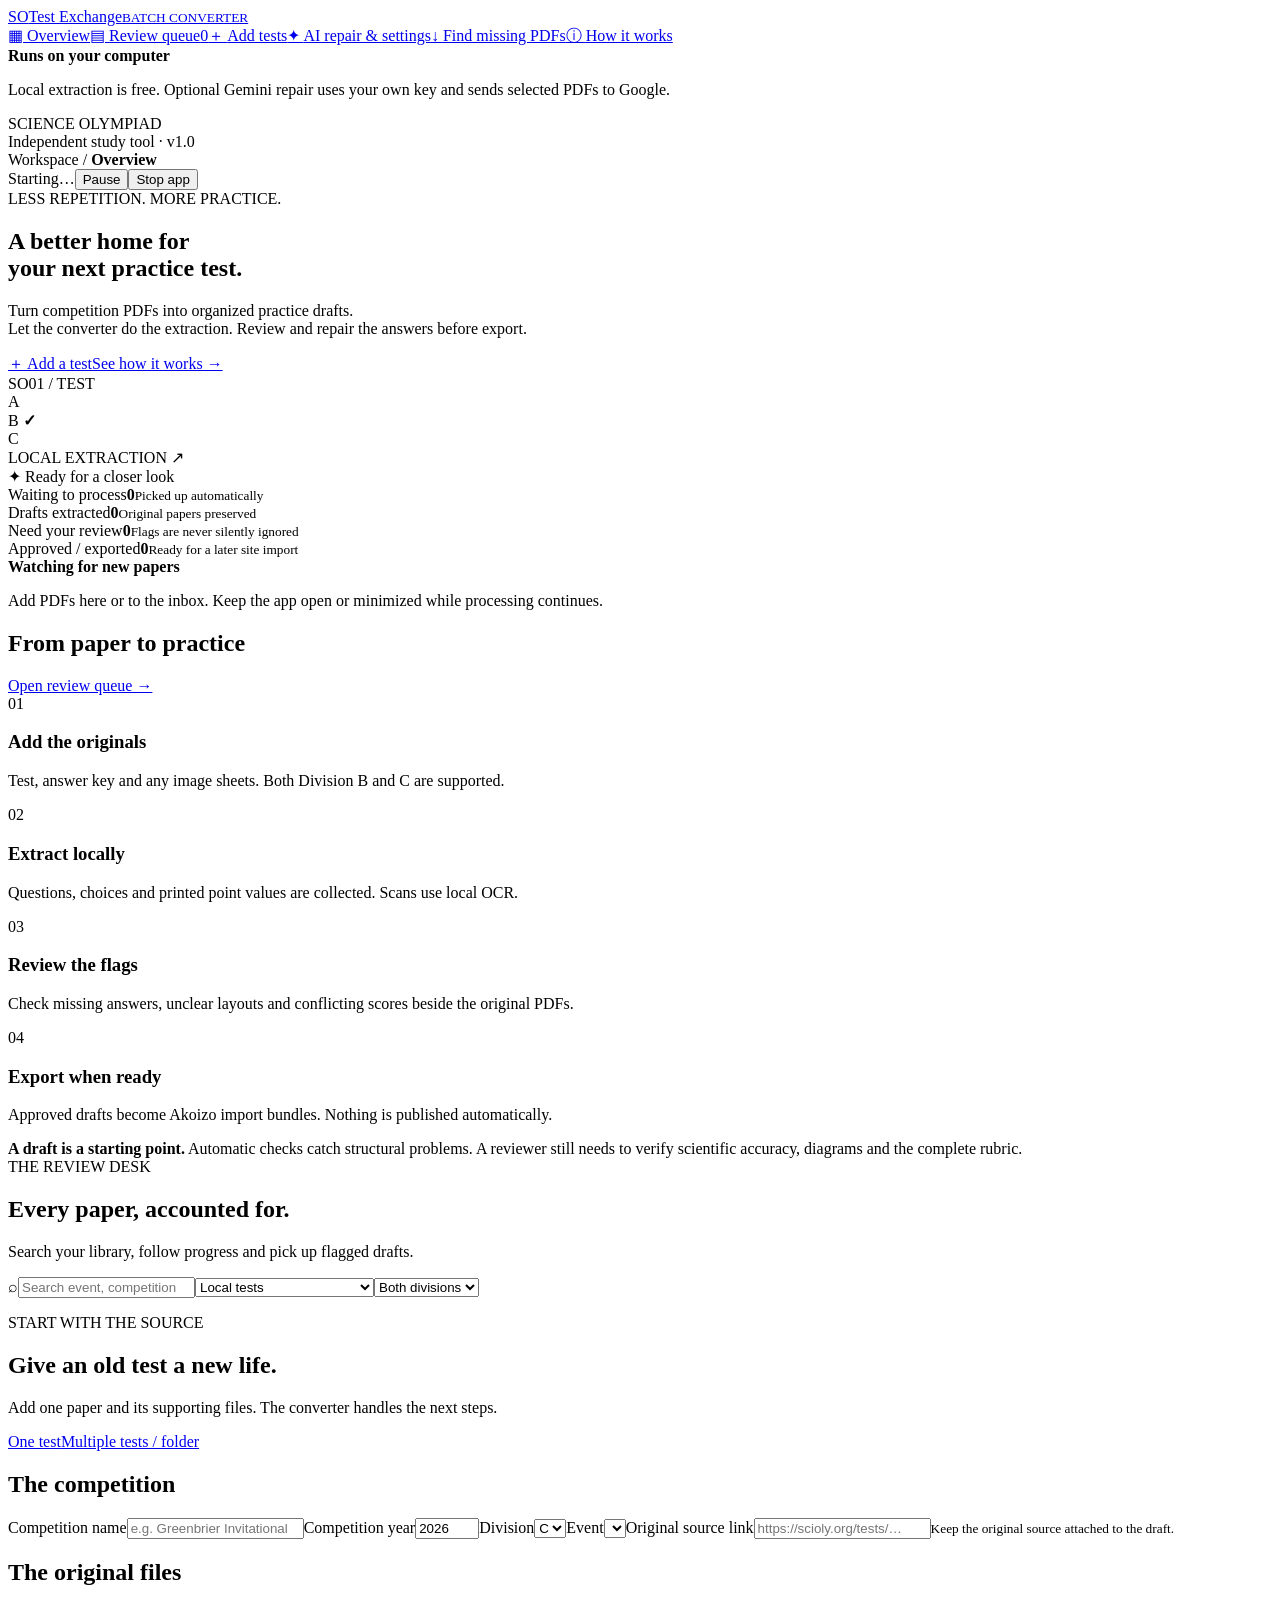
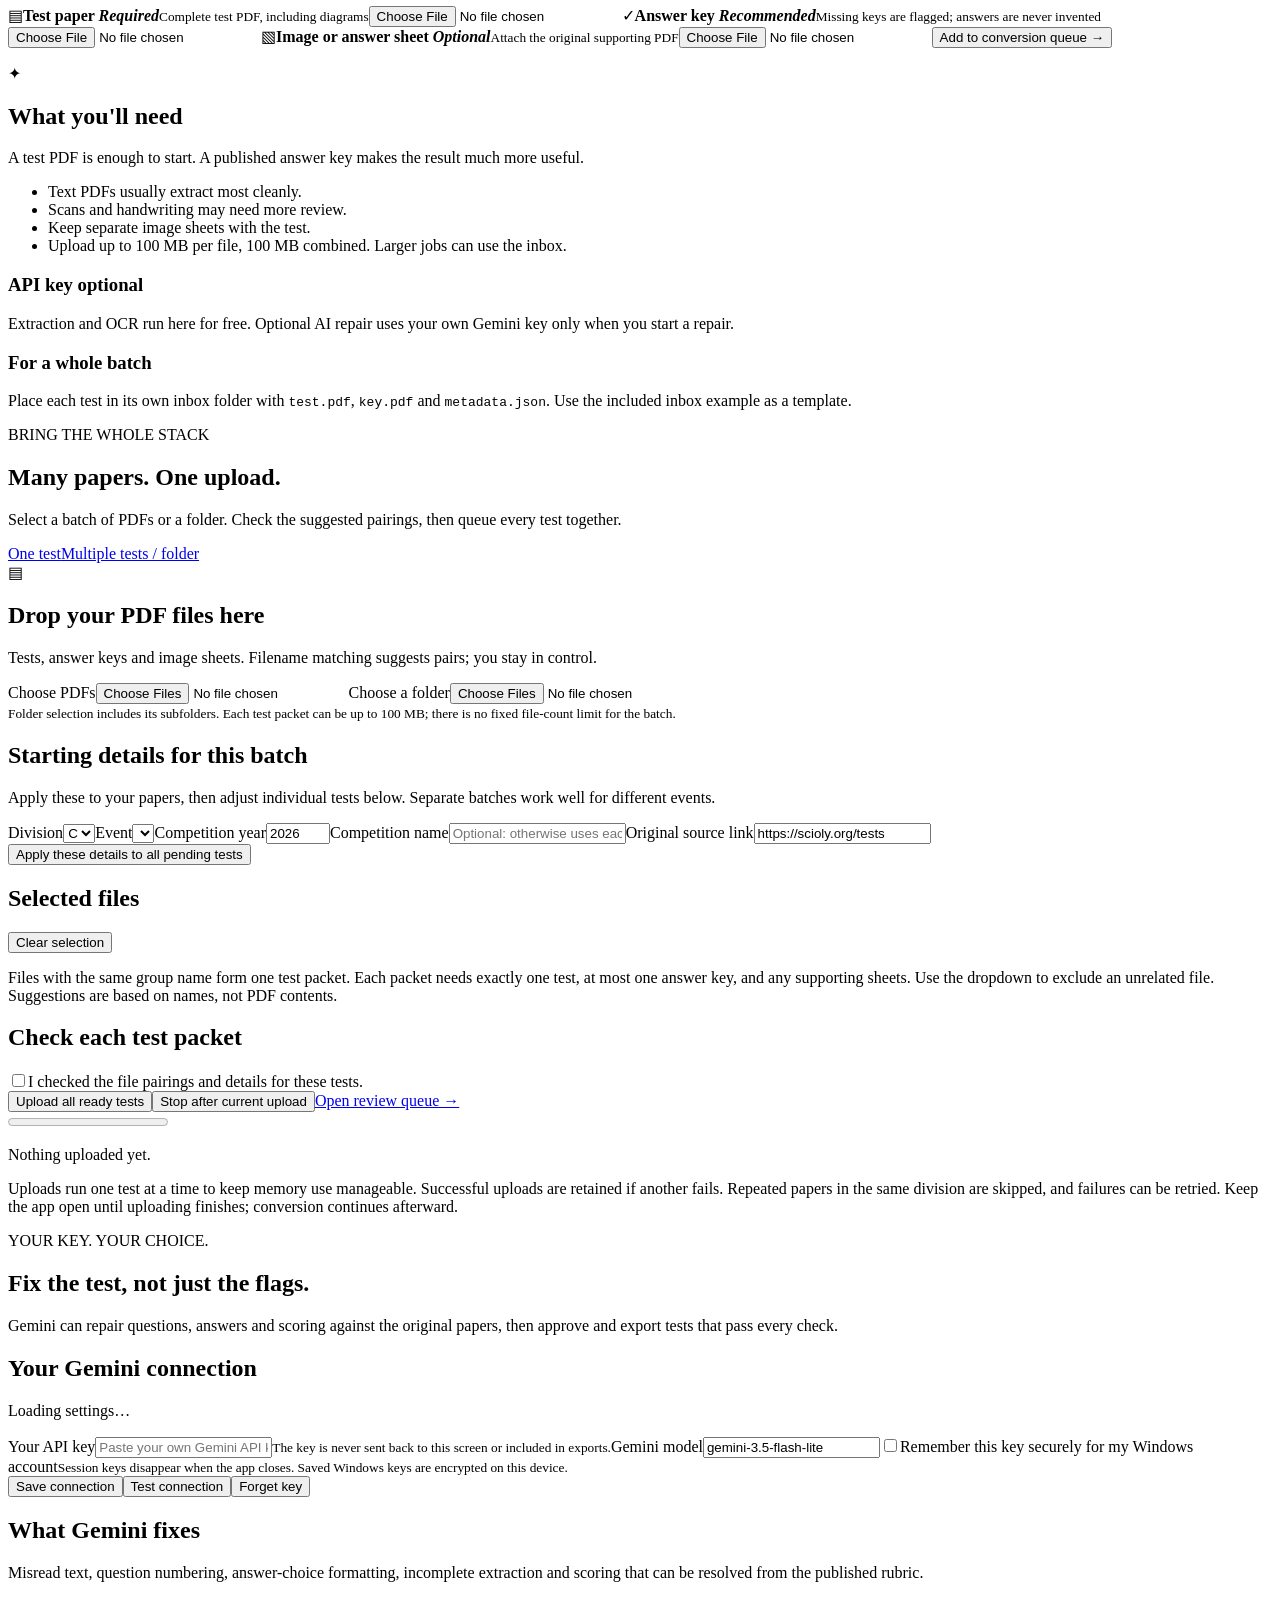
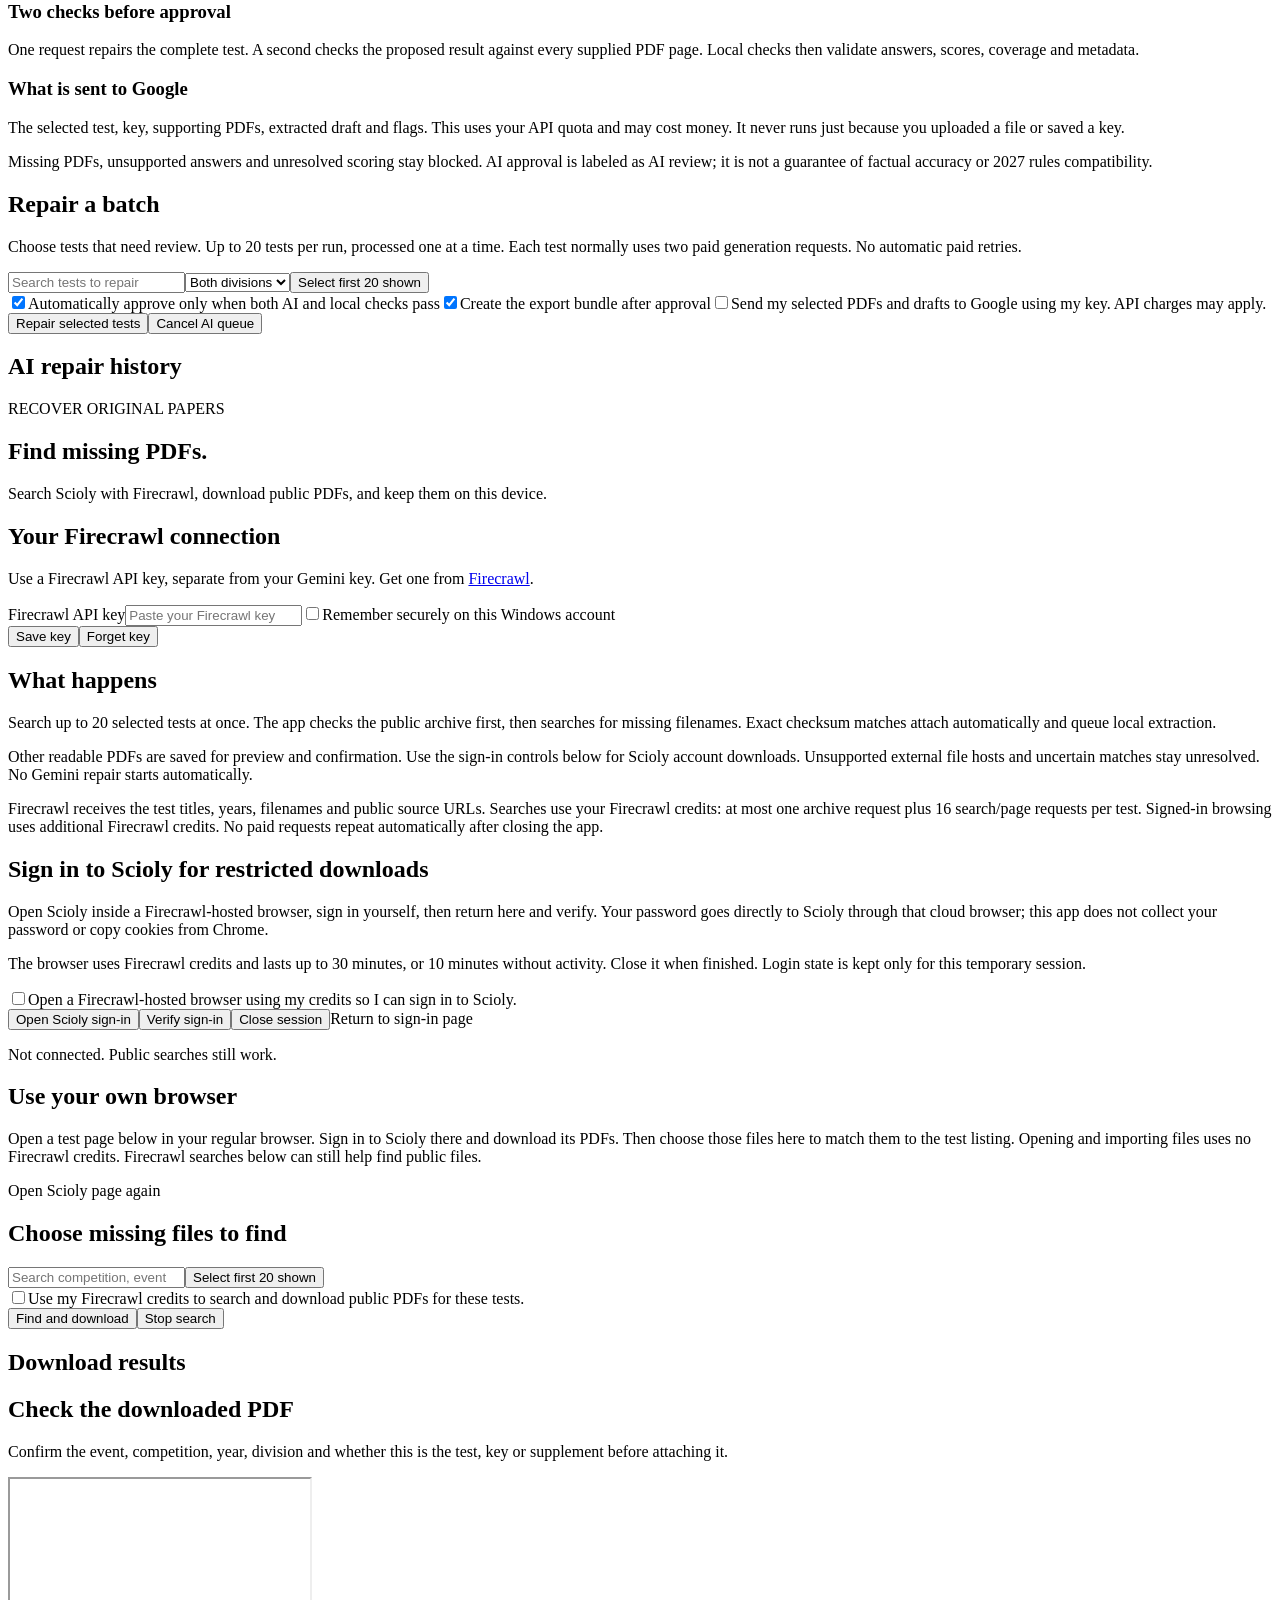
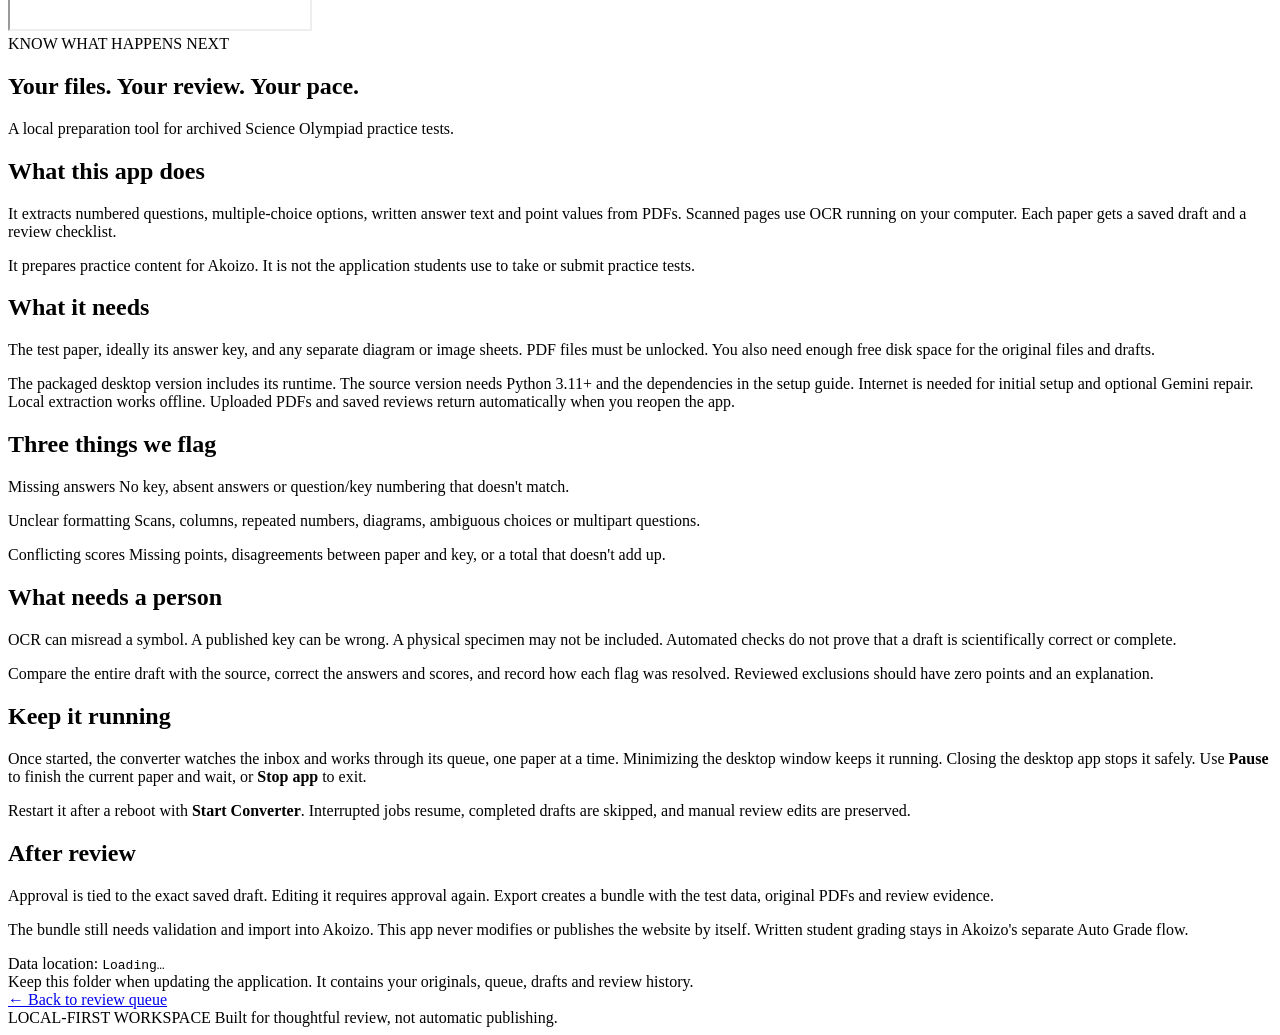
==== commit 87c131e7: "Added sign in option to scioly.org for firecrawl acess" ====
--- a/web/index.html
+++ b/web/index.html
@@ -30,7 +30,7 @@
 <section id="downloads" class="view hidden"><div class="page-heading"><div class="eyebrow">RECOVER ORIGINAL PAPERS</div><h1>Find missing PDFs.</h1><p>Search Scioly with Firecrawl, download public PDFs, and keep them on this device.</p></div>
 <div class="guide-grid"><form id="download-settings" class="panel"><h2>Your Firecrawl connection</h2><p>Use a Firecrawl API key, separate from your Gemini key. Get one from <a href="https://www.firecrawl.dev/app/api-keys" target="_blank" rel="noreferrer">Firecrawl</a>.</p><label>Firecrawl API key<input id="download-key" type="password" autocomplete="off" placeholder="Paste your Firecrawl key"></label><label class="confirm-row"><input id="download-remember" type="checkbox">Remember securely on this Windows account</label><div class="review-actions"><button type="submit" class="button primary">Save key</button><button type="button" id="download-forget" class="quiet">Forget key</button></div><p id="download-key-state" role="status"></p></form><article class="panel"><h2>What happens</h2><p>Search up to 20 selected tests at once. The app checks the public archive first, then searches for missing filenames. Exact checksum matches attach automatically and queue local extraction.</p><p>Other readable PDFs are saved for preview and confirmation. Use the sign-in controls below for Scioly account downloads. Unsupported external file hosts and uncertain matches stay unresolved. No Gemini repair starts automatically.</p><p>Firecrawl receives the test titles, years, filenames and public source URLs. Searches use your Firecrawl credits: at most one archive request plus 16 search/page requests per test. Signed-in browsing uses additional Firecrawl credits. No paid requests repeat automatically after closing the app.</p></article></div>
 <div class="panel ai-batch"><h2>Sign in to Scioly for restricted downloads</h2><p>Open Scioly inside a Firecrawl-hosted browser, sign in yourself, then return here and verify. Your password goes directly to Scioly through that cloud browser; this app does not collect your password or copy cookies from Chrome.</p><p>The browser uses Firecrawl credits and lasts up to 30 minutes, or 10 minutes without activity. Close it when finished. Login state is kept only for this temporary session.</p><label class="confirm-row"><input id="signin-consent" type="checkbox">Open a Firecrawl-hosted browser using my credits so I can sign in to Scioly.</label><div class="review-actions"><button id="signin-open" class="button secondary">Open Scioly sign-in</button><button id="signin-verify" class="button secondary">Verify sign-in</button><button id="signin-close" class="quiet">Close session</button><a id="signin-link" class="text-link hidden" target="_blank" rel="noreferrer">Return to sign-in page</a></div><p id="signin-message" role="status" aria-live="polite">Not connected. Public searches still work.</p></div>
-<div class="panel ai-batch"><h2>Choose missing files to find</h2><div class="filterbar"><input id="download-search" type="search" placeholder="Search competition, event or year" aria-label="Search missing tests"><button id="download-select" class="quiet">Select first 20 shown</button></div><div id="download-tests" class="ai-test-list"></div><label class="confirm-row"><input id="download-consent" type="checkbox">Use my Firecrawl credits to search and download public PDFs for these tests.</label><div class="review-actions"><button id="download-run" class="button primary">Find and download</button><button id="download-cancel" class="quiet">Stop search</button></div><p id="download-message" role="status" aria-live="polite"></p></div><h2>Download results</h2><div id="download-results"></div><div id="download-preview" class="panel hidden"><h2>Check the downloaded PDF</h2><p>Confirm the event, competition, year, division and whether this is the test, key or supplement before attaching it.</p><iframe id="download-frame" title="Downloaded PDF preview"></iframe></div></section>
+<div class="panel ai-batch"><h2>Use your own browser</h2><p>Open a test page below in your regular browser. Sign in to Scioly there and download its PDFs. Then choose those files here to match them to the test listing. Opening and importing files uses no Firecrawl credits. Firecrawl searches below can still help find public files.</p><p id="local-message" role="status" aria-live="polite"></p><a id="local-link" class="text-link hidden" target="_blank" rel="noreferrer">Open Scioly page again</a></div><div class="panel ai-batch"><h2>Choose missing files to find</h2><div class="filterbar"><input id="download-search" type="search" placeholder="Search competition, event or year" aria-label="Search missing tests"><button id="download-select" class="quiet">Select first 20 shown</button></div><div id="download-tests" class="ai-test-list"></div><label class="confirm-row"><input id="download-consent" type="checkbox">Use my Firecrawl credits to search and download public PDFs for these tests.</label><div class="review-actions"><button id="download-run" class="button primary">Find and download</button><button id="download-cancel" class="quiet">Stop search</button></div><p id="download-message" role="status" aria-live="polite"></p></div><h2>Download results</h2><div id="download-results"></div><div id="download-preview" class="panel hidden"><h2>Check the downloaded PDF</h2><p>Confirm the event, competition, year, division and whether this is the test, key or supplement before attaching it.</p><iframe id="download-frame" title="Downloaded PDF preview"></iframe></div></section>
 <section id="guide" class="view hidden"><div class="page-heading"><div class="eyebrow">KNOW WHAT HAPPENS NEXT</div><h1>Your files. Your review. Your pace.</h1><p>A local preparation tool for archived Science Olympiad practice tests.</p></div><div class="guide-grid"><article class="panel"><h2>What this app does</h2><p>It extracts numbered questions, multiple-choice options, written answer text and point values from PDFs. Scanned pages use OCR running on your computer. Each paper gets a saved draft and a review checklist.</p><p>It prepares practice content for Akoizo. It is not the application students use to take or submit practice tests.</p></article><article class="panel"><h2>What it needs</h2><p>The test paper, ideally its answer key, and any separate diagram or image sheets. PDF files must be unlocked. You also need enough free disk space for the original files and drafts.</p><p>The packaged desktop version includes its runtime. The source version needs Python 3.11+ and the dependencies in the setup guide. Internet is needed for initial setup and optional Gemini repair. Local extraction works offline. Uploaded PDFs and saved reviews return automatically when you reopen the app.</p></article><article class="panel"><h2>Three things we flag</h2><p><span class="tag missing_answers">Missing answers</span> No key, absent answers or question/key numbering that doesn't match.</p><p><span class="tag unclear_formatting">Unclear formatting</span> Scans, columns, repeated numbers, diagrams, ambiguous choices or multipart questions.</p><p><span class="tag conflicting_scores">Conflicting scores</span> Missing points, disagreements between paper and key, or a total that doesn't add up.</p></article><article class="panel"><h2>What needs a person</h2><p>OCR can misread a symbol. A published key can be wrong. A physical specimen may not be included. Automated checks do not prove that a draft is scientifically correct or complete.</p><p>Compare the entire draft with the source, correct the answers and scores, and record how each flag was resolved. Reviewed exclusions should have zero points and an explanation.</p></article><article class="panel"><h2>Keep it running</h2><p>Once started, the converter watches the inbox and works through its queue, one paper at a time. Minimizing the desktop window keeps it running. Closing the desktop app stops it safely. Use <b>Pause</b> to finish the current paper and wait, or <b>Stop app</b> to exit.</p><p>Restart it after a reboot with <b>Start Converter</b>. Interrupted jobs resume, completed drafts are skipped, and manual review edits are preserved.</p></article><article class="panel"><h2>After review</h2><p>Approval is tied to the exact saved draft. Editing it requires approval again. Export creates a bundle with the test data, original PDFs and review evidence.</p><p>The bundle still needs validation and import into Akoizo. This app never modifies or publishes the website by itself. Written student grading stays in Akoizo's separate Auto Grade flow.</p></article></div><div class="notice">Data location: <code id="data-location">Loading…</code><br>Keep this folder when updating the application. It contains your originals, queue, drafts and review history.</div></section>
 <section id="review" class="view hidden"><a href="#queue" class="text-link">← Back to review queue</a><div id="review-header" class="page-heading"></div><div id="review-content"></div></section>
 </main><footer>LOCAL-FIRST WORKSPACE <span>Built for thoughtful review, not automatic publishing.</span></footer></div><div id="toast" role="status" class="toast hidden"></div></body></html>
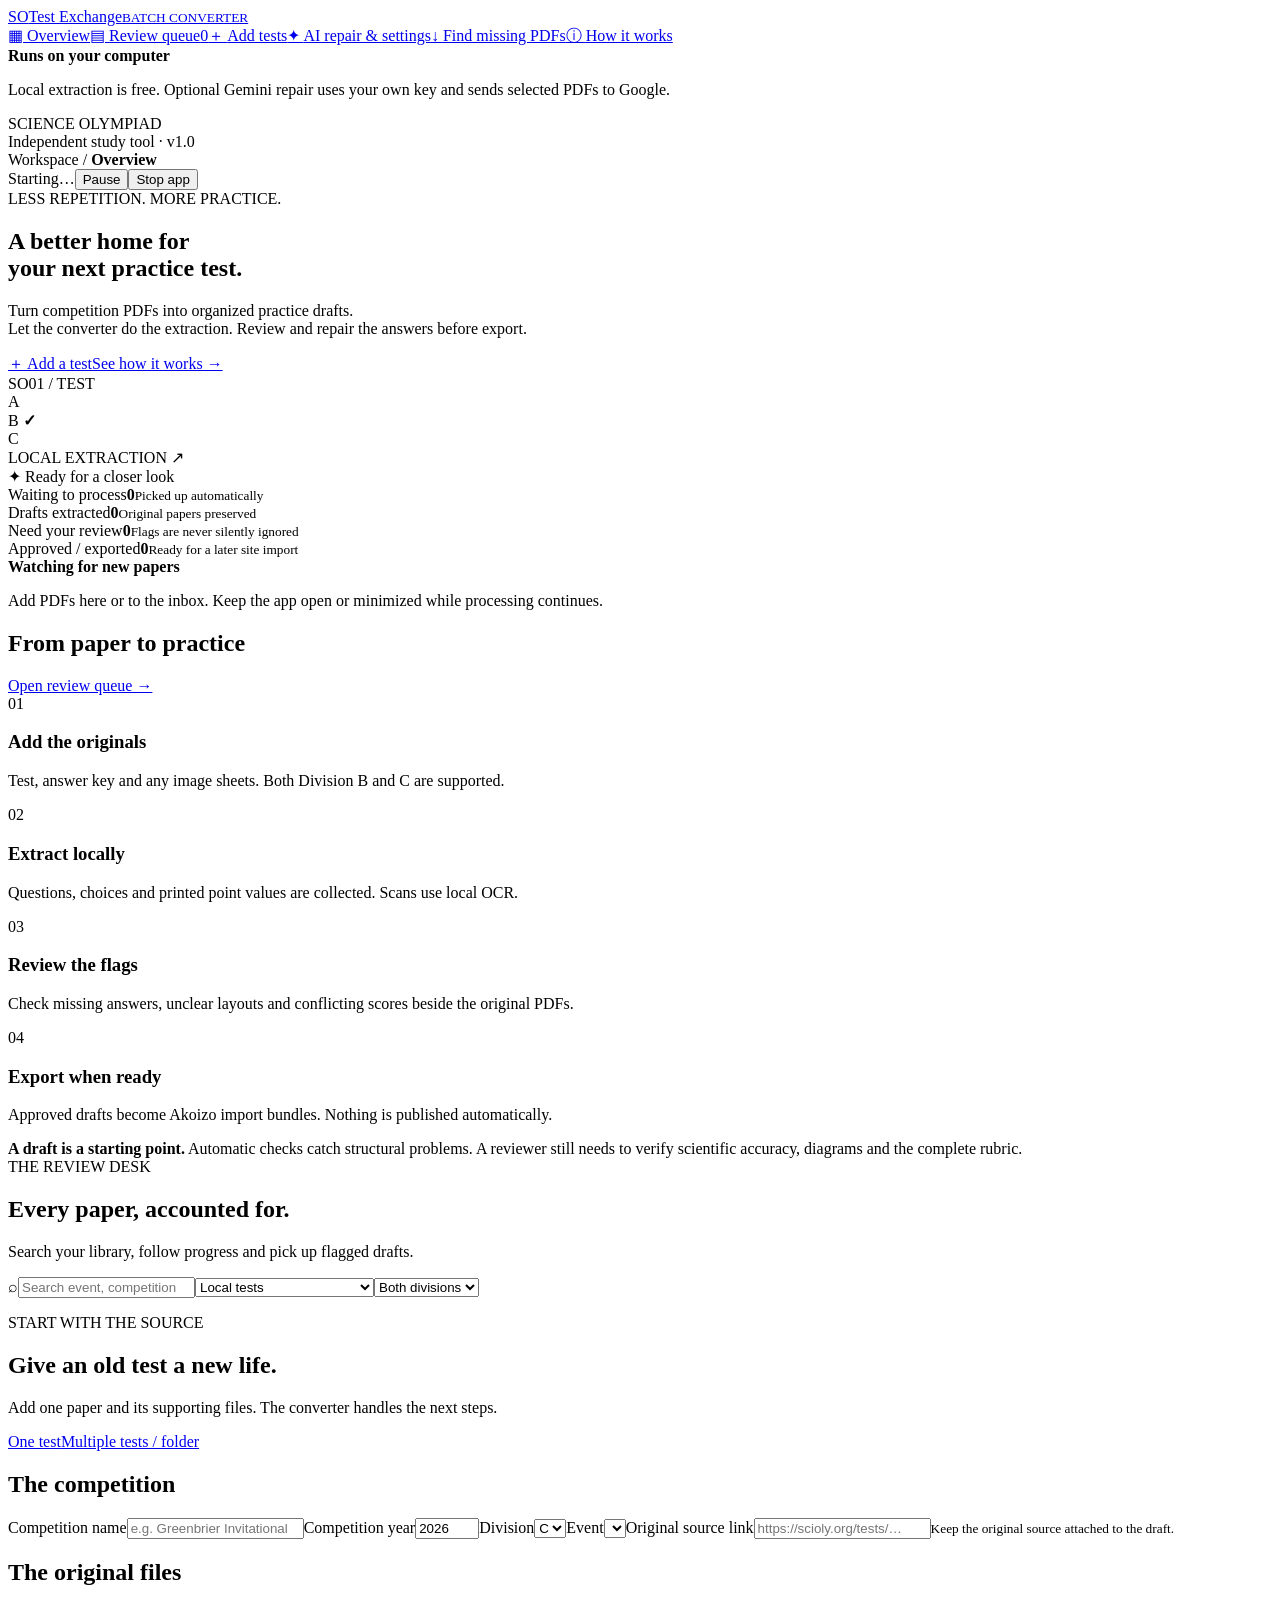
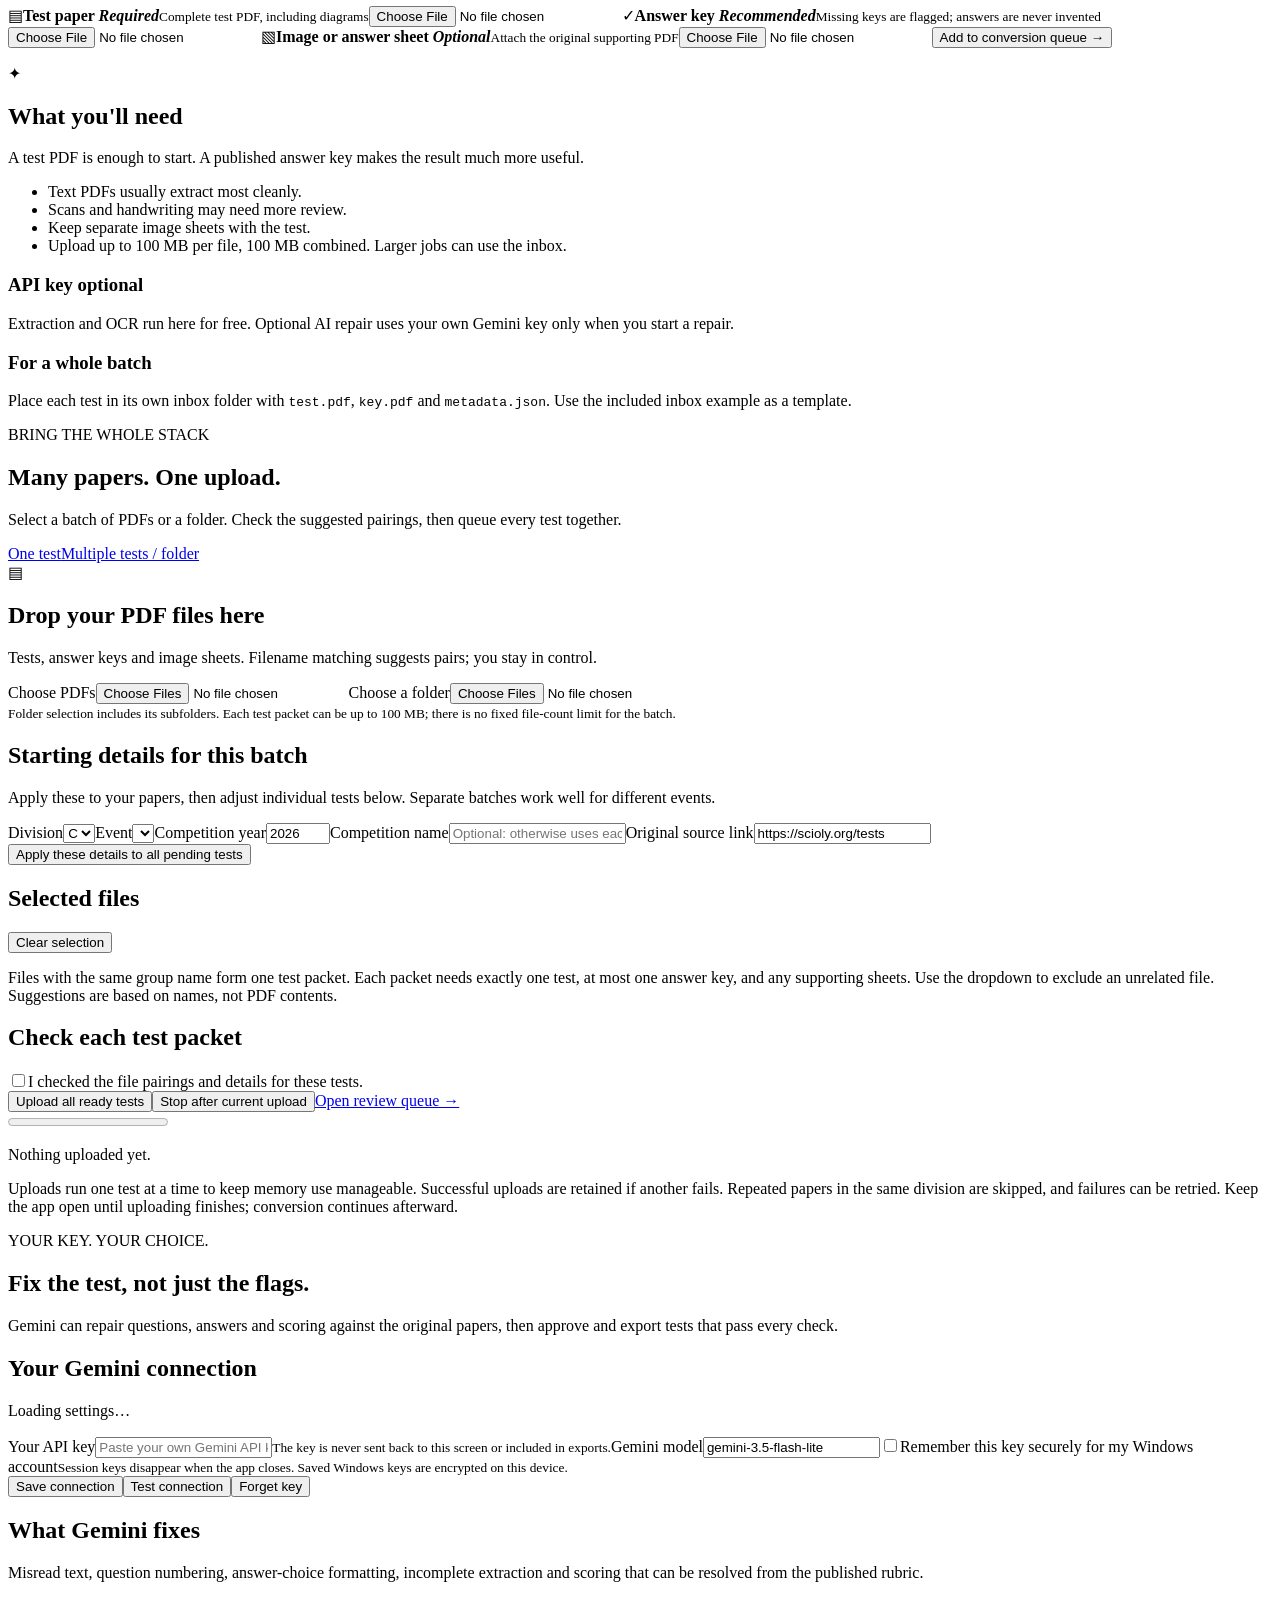
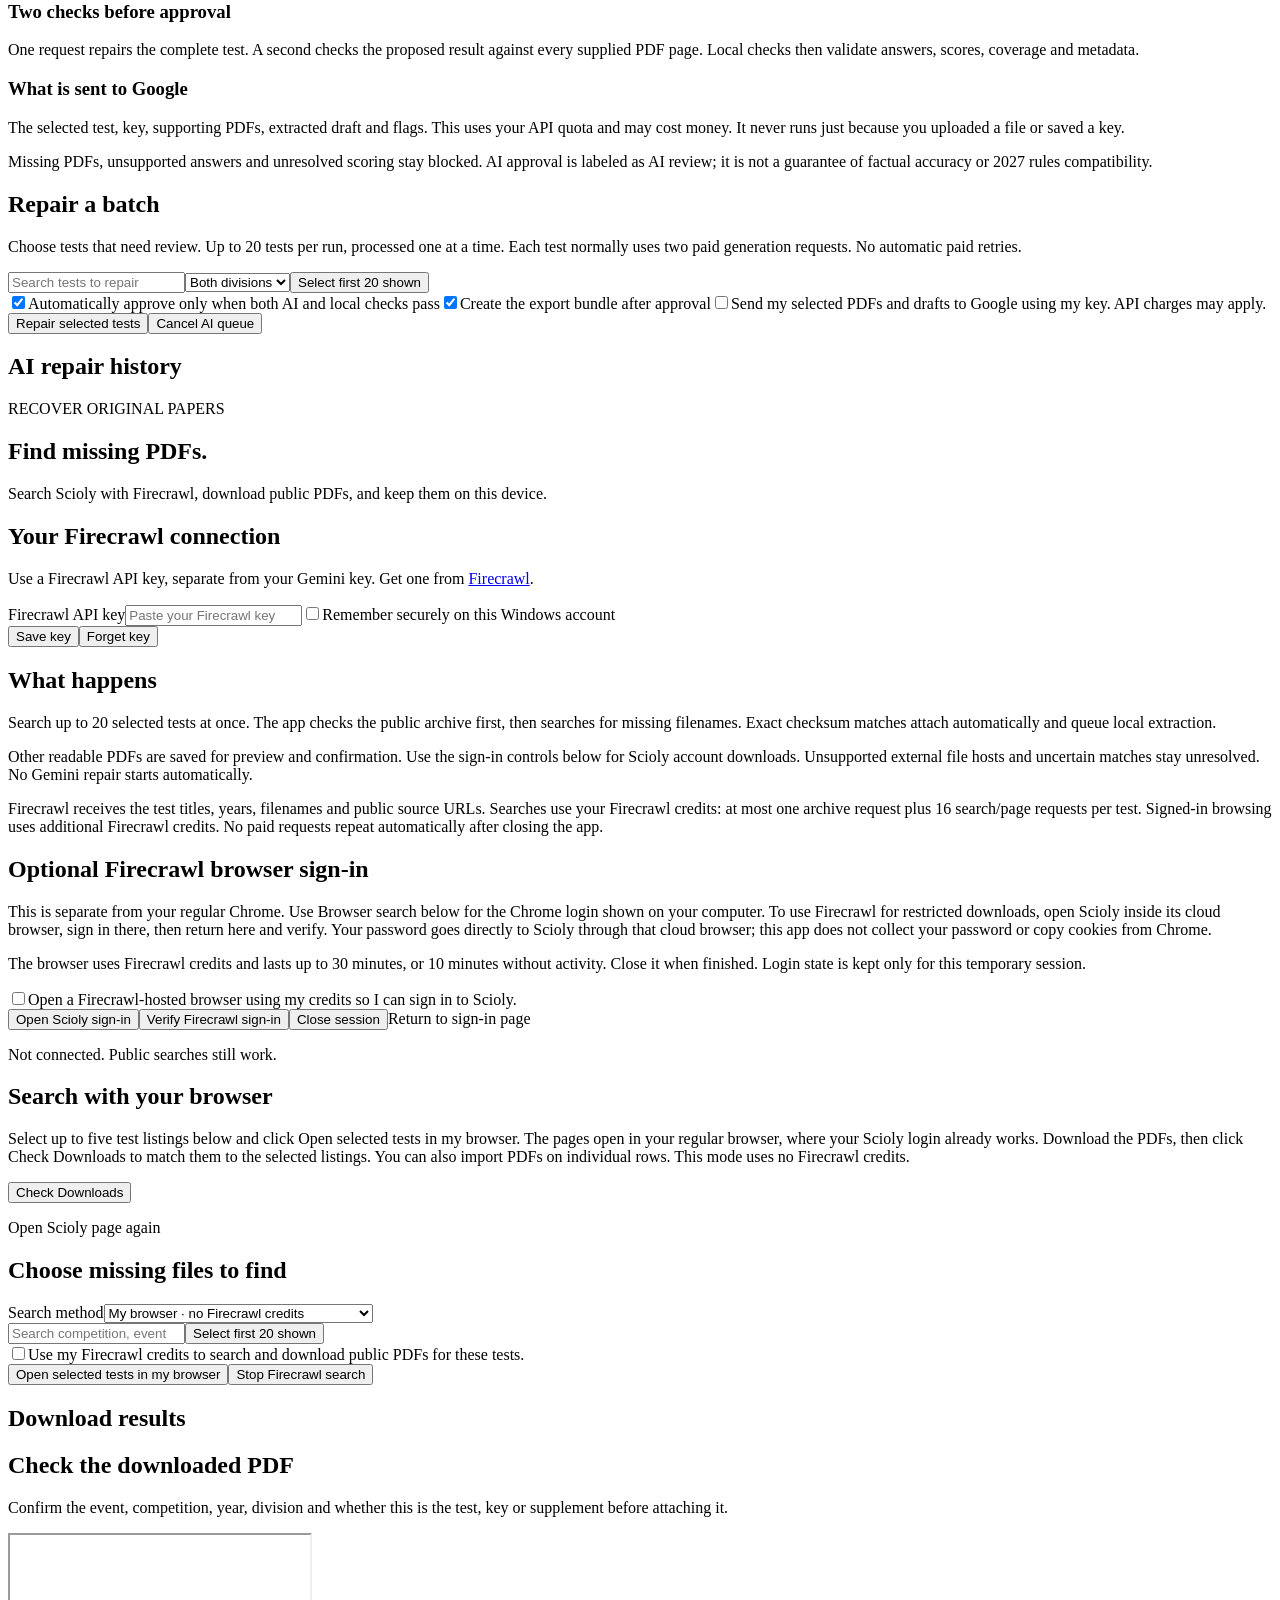
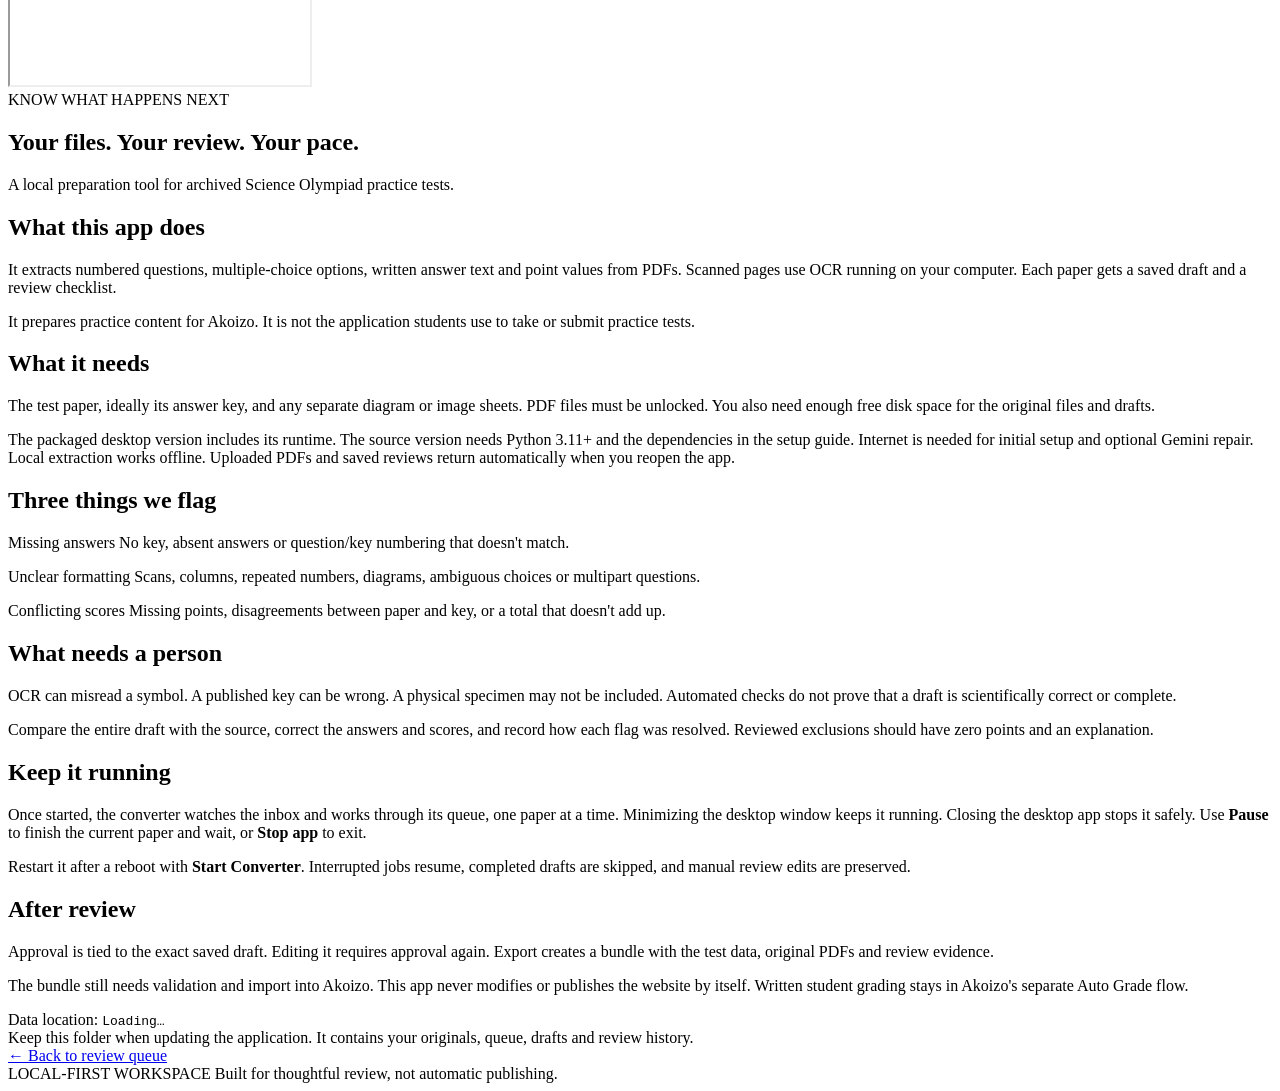
==== commit 6103a33a: "Added local browser based PDF search" ====
--- a/web/index.html
+++ b/web/index.html
@@ -29,8 +29,8 @@
 
 <section id="downloads" class="view hidden"><div class="page-heading"><div class="eyebrow">RECOVER ORIGINAL PAPERS</div><h1>Find missing PDFs.</h1><p>Search Scioly with Firecrawl, download public PDFs, and keep them on this device.</p></div>
 <div class="guide-grid"><form id="download-settings" class="panel"><h2>Your Firecrawl connection</h2><p>Use a Firecrawl API key, separate from your Gemini key. Get one from <a href="https://www.firecrawl.dev/app/api-keys" target="_blank" rel="noreferrer">Firecrawl</a>.</p><label>Firecrawl API key<input id="download-key" type="password" autocomplete="off" placeholder="Paste your Firecrawl key"></label><label class="confirm-row"><input id="download-remember" type="checkbox">Remember securely on this Windows account</label><div class="review-actions"><button type="submit" class="button primary">Save key</button><button type="button" id="download-forget" class="quiet">Forget key</button></div><p id="download-key-state" role="status"></p></form><article class="panel"><h2>What happens</h2><p>Search up to 20 selected tests at once. The app checks the public archive first, then searches for missing filenames. Exact checksum matches attach automatically and queue local extraction.</p><p>Other readable PDFs are saved for preview and confirmation. Use the sign-in controls below for Scioly account downloads. Unsupported external file hosts and uncertain matches stay unresolved. No Gemini repair starts automatically.</p><p>Firecrawl receives the test titles, years, filenames and public source URLs. Searches use your Firecrawl credits: at most one archive request plus 16 search/page requests per test. Signed-in browsing uses additional Firecrawl credits. No paid requests repeat automatically after closing the app.</p></article></div>
-<div class="panel ai-batch"><h2>Sign in to Scioly for restricted downloads</h2><p>Open Scioly inside a Firecrawl-hosted browser, sign in yourself, then return here and verify. Your password goes directly to Scioly through that cloud browser; this app does not collect your password or copy cookies from Chrome.</p><p>The browser uses Firecrawl credits and lasts up to 30 minutes, or 10 minutes without activity. Close it when finished. Login state is kept only for this temporary session.</p><label class="confirm-row"><input id="signin-consent" type="checkbox">Open a Firecrawl-hosted browser using my credits so I can sign in to Scioly.</label><div class="review-actions"><button id="signin-open" class="button secondary">Open Scioly sign-in</button><button id="signin-verify" class="button secondary">Verify sign-in</button><button id="signin-close" class="quiet">Close session</button><a id="signin-link" class="text-link hidden" target="_blank" rel="noreferrer">Return to sign-in page</a></div><p id="signin-message" role="status" aria-live="polite">Not connected. Public searches still work.</p></div>
-<div class="panel ai-batch"><h2>Use your own browser</h2><p>Open a test page below in your regular browser. Sign in to Scioly there and download its PDFs. Then choose those files here to match them to the test listing. Opening and importing files uses no Firecrawl credits. Firecrawl searches below can still help find public files.</p><p id="local-message" role="status" aria-live="polite"></p><a id="local-link" class="text-link hidden" target="_blank" rel="noreferrer">Open Scioly page again</a></div><div class="panel ai-batch"><h2>Choose missing files to find</h2><div class="filterbar"><input id="download-search" type="search" placeholder="Search competition, event or year" aria-label="Search missing tests"><button id="download-select" class="quiet">Select first 20 shown</button></div><div id="download-tests" class="ai-test-list"></div><label class="confirm-row"><input id="download-consent" type="checkbox">Use my Firecrawl credits to search and download public PDFs for these tests.</label><div class="review-actions"><button id="download-run" class="button primary">Find and download</button><button id="download-cancel" class="quiet">Stop search</button></div><p id="download-message" role="status" aria-live="polite"></p></div><h2>Download results</h2><div id="download-results"></div><div id="download-preview" class="panel hidden"><h2>Check the downloaded PDF</h2><p>Confirm the event, competition, year, division and whether this is the test, key or supplement before attaching it.</p><iframe id="download-frame" title="Downloaded PDF preview"></iframe></div></section>
+<div class="panel ai-batch"><h2>Optional Firecrawl browser sign-in</h2><p>This is separate from your regular Chrome. Use Browser search below for the Chrome login shown on your computer. To use Firecrawl for restricted downloads, open Scioly inside its cloud browser, sign in there, then return here and verify. Your password goes directly to Scioly through that cloud browser; this app does not collect your password or copy cookies from Chrome.</p><p>The browser uses Firecrawl credits and lasts up to 30 minutes, or 10 minutes without activity. Close it when finished. Login state is kept only for this temporary session.</p><label class="confirm-row"><input id="signin-consent" type="checkbox">Open a Firecrawl-hosted browser using my credits so I can sign in to Scioly.</label><div class="review-actions"><button id="signin-open" class="button secondary">Open Scioly sign-in</button><button id="signin-verify" class="button secondary">Verify Firecrawl sign-in</button><button id="signin-close" class="quiet">Close session</button><a id="signin-link" class="text-link hidden" target="_blank" rel="noreferrer">Return to sign-in page</a></div><p id="signin-message" role="status" aria-live="polite">Not connected. Public searches still work.</p></div>
+<div class="panel ai-batch"><h2>Search with your browser</h2><p>Select up to five test listings below and click Open selected tests in my browser. The pages open in your regular browser, where your Scioly login already works. Download the PDFs, then click Check Downloads to match them to the selected listings. You can also import PDFs on individual rows. This mode uses no Firecrawl credits.</p><div class="review-actions"><button id="browser-check" class="button secondary" type="button">Check Downloads</button></div><p id="browser-message" role="status" aria-live="polite"></p><p id="local-message" role="status" aria-live="polite"></p><a id="local-link" class="text-link hidden" target="_blank" rel="noreferrer">Open Scioly page again</a></div><div class="panel ai-batch"><h2>Choose missing files to find</h2><label class="download-method">Search method<select id="download-method"><option value="browser">My browser · no Firecrawl credits</option><option value="firecrawl">Firecrawl automated search · uses credits</option></select></label><div class="filterbar"><input id="download-search" type="search" placeholder="Search competition, event or year" aria-label="Search missing tests"><button id="download-select" class="quiet">Select first 20 shown</button></div><div id="download-tests" class="ai-test-list"></div><label id="download-consent-row" class="confirm-row hidden"><input id="download-consent" type="checkbox">Use my Firecrawl credits to search and download public PDFs for these tests.</label><div class="review-actions"><button id="download-run" class="button primary">Open selected tests in my browser</button><button id="download-cancel" class="quiet hidden">Stop Firecrawl search</button></div><p id="download-message" role="status" aria-live="polite"></p></div><h2>Download results</h2><div id="download-results"></div><div id="download-preview" class="panel hidden"><h2>Check the downloaded PDF</h2><p>Confirm the event, competition, year, division and whether this is the test, key or supplement before attaching it.</p><iframe id="download-frame" title="Downloaded PDF preview"></iframe></div></section>
 <section id="guide" class="view hidden"><div class="page-heading"><div class="eyebrow">KNOW WHAT HAPPENS NEXT</div><h1>Your files. Your review. Your pace.</h1><p>A local preparation tool for archived Science Olympiad practice tests.</p></div><div class="guide-grid"><article class="panel"><h2>What this app does</h2><p>It extracts numbered questions, multiple-choice options, written answer text and point values from PDFs. Scanned pages use OCR running on your computer. Each paper gets a saved draft and a review checklist.</p><p>It prepares practice content for Akoizo. It is not the application students use to take or submit practice tests.</p></article><article class="panel"><h2>What it needs</h2><p>The test paper, ideally its answer key, and any separate diagram or image sheets. PDF files must be unlocked. You also need enough free disk space for the original files and drafts.</p><p>The packaged desktop version includes its runtime. The source version needs Python 3.11+ and the dependencies in the setup guide. Internet is needed for initial setup and optional Gemini repair. Local extraction works offline. Uploaded PDFs and saved reviews return automatically when you reopen the app.</p></article><article class="panel"><h2>Three things we flag</h2><p><span class="tag missing_answers">Missing answers</span> No key, absent answers or question/key numbering that doesn't match.</p><p><span class="tag unclear_formatting">Unclear formatting</span> Scans, columns, repeated numbers, diagrams, ambiguous choices or multipart questions.</p><p><span class="tag conflicting_scores">Conflicting scores</span> Missing points, disagreements between paper and key, or a total that doesn't add up.</p></article><article class="panel"><h2>What needs a person</h2><p>OCR can misread a symbol. A published key can be wrong. A physical specimen may not be included. Automated checks do not prove that a draft is scientifically correct or complete.</p><p>Compare the entire draft with the source, correct the answers and scores, and record how each flag was resolved. Reviewed exclusions should have zero points and an explanation.</p></article><article class="panel"><h2>Keep it running</h2><p>Once started, the converter watches the inbox and works through its queue, one paper at a time. Minimizing the desktop window keeps it running. Closing the desktop app stops it safely. Use <b>Pause</b> to finish the current paper and wait, or <b>Stop app</b> to exit.</p><p>Restart it after a reboot with <b>Start Converter</b>. Interrupted jobs resume, completed drafts are skipped, and manual review edits are preserved.</p></article><article class="panel"><h2>After review</h2><p>Approval is tied to the exact saved draft. Editing it requires approval again. Export creates a bundle with the test data, original PDFs and review evidence.</p><p>The bundle still needs validation and import into Akoizo. This app never modifies or publishes the website by itself. Written student grading stays in Akoizo's separate Auto Grade flow.</p></article></div><div class="notice">Data location: <code id="data-location">Loading…</code><br>Keep this folder when updating the application. It contains your originals, queue, drafts and review history.</div></section>
 <section id="review" class="view hidden"><a href="#queue" class="text-link">← Back to review queue</a><div id="review-header" class="page-heading"></div><div id="review-content"></div></section>
 </main><footer>LOCAL-FIRST WORKSPACE <span>Built for thoughtful review, not automatic publishing.</span></footer></div><div id="toast" role="status" class="toast hidden"></div></body></html>
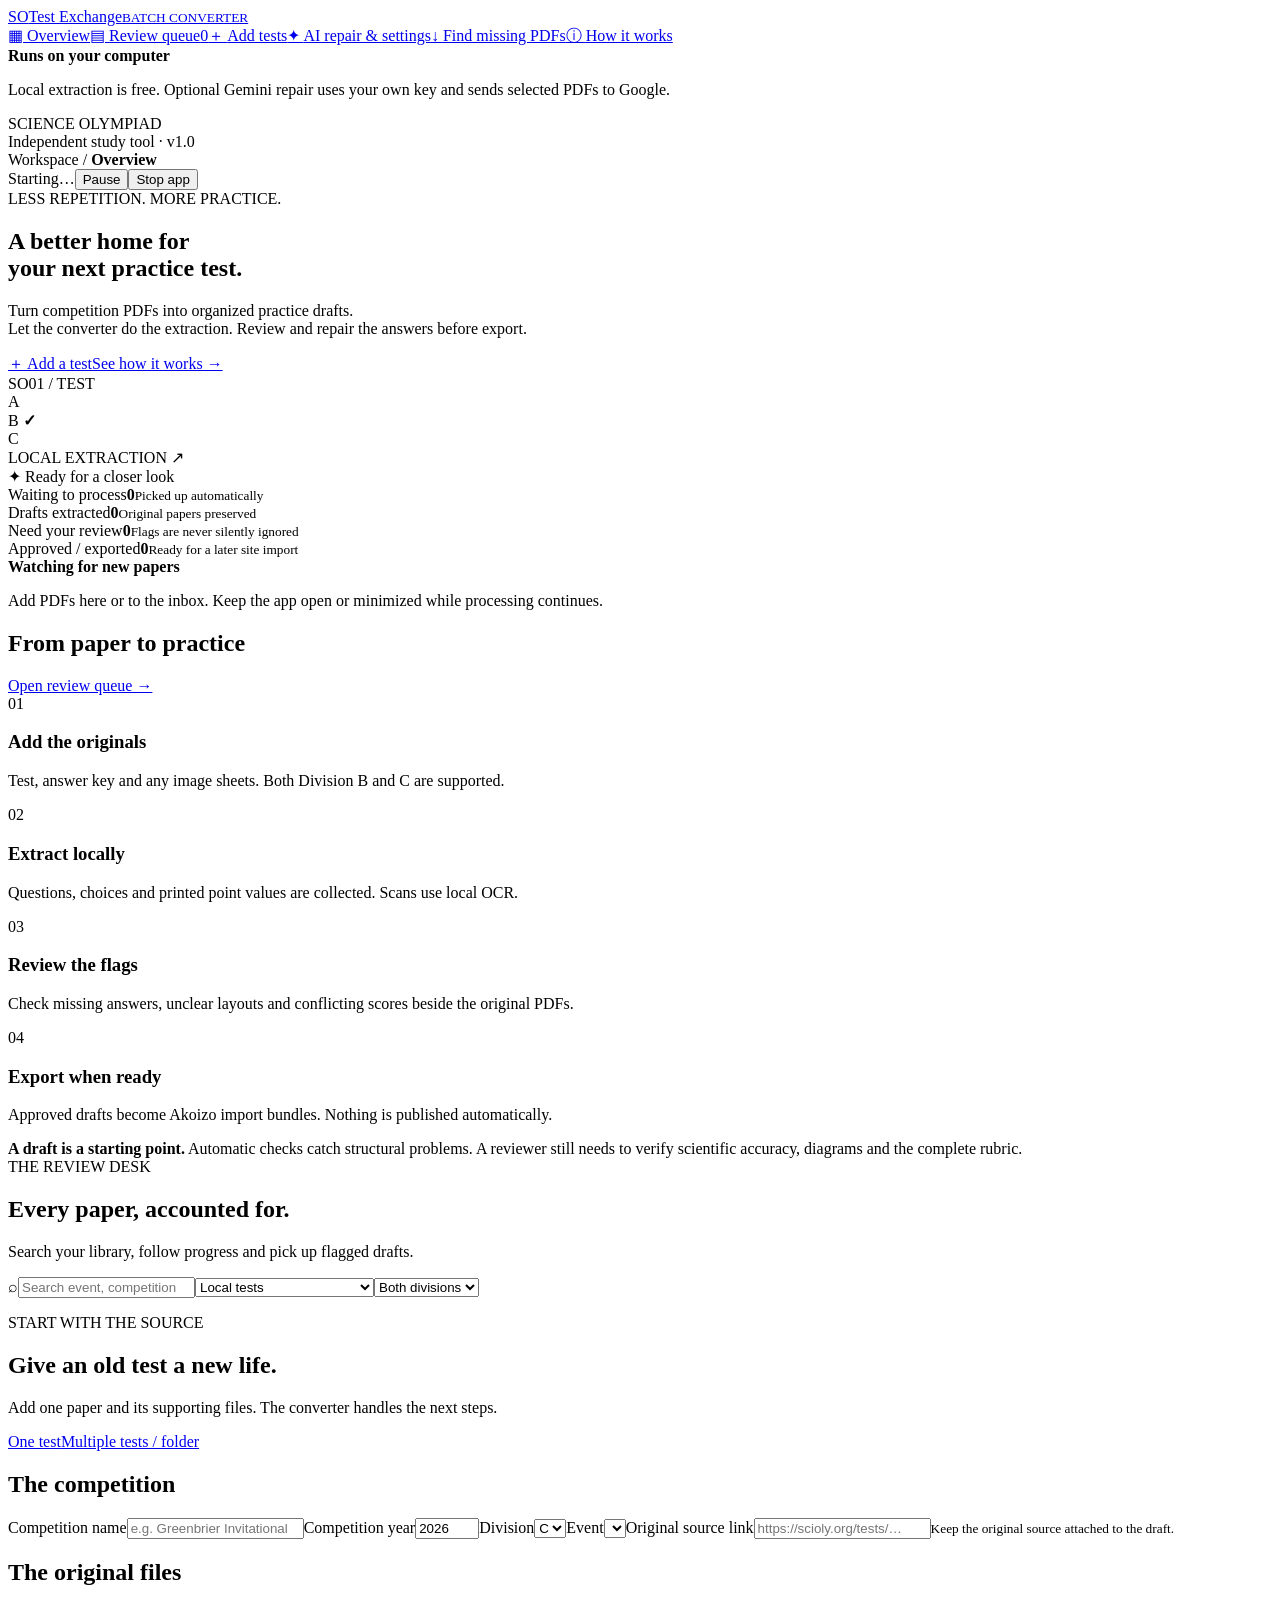
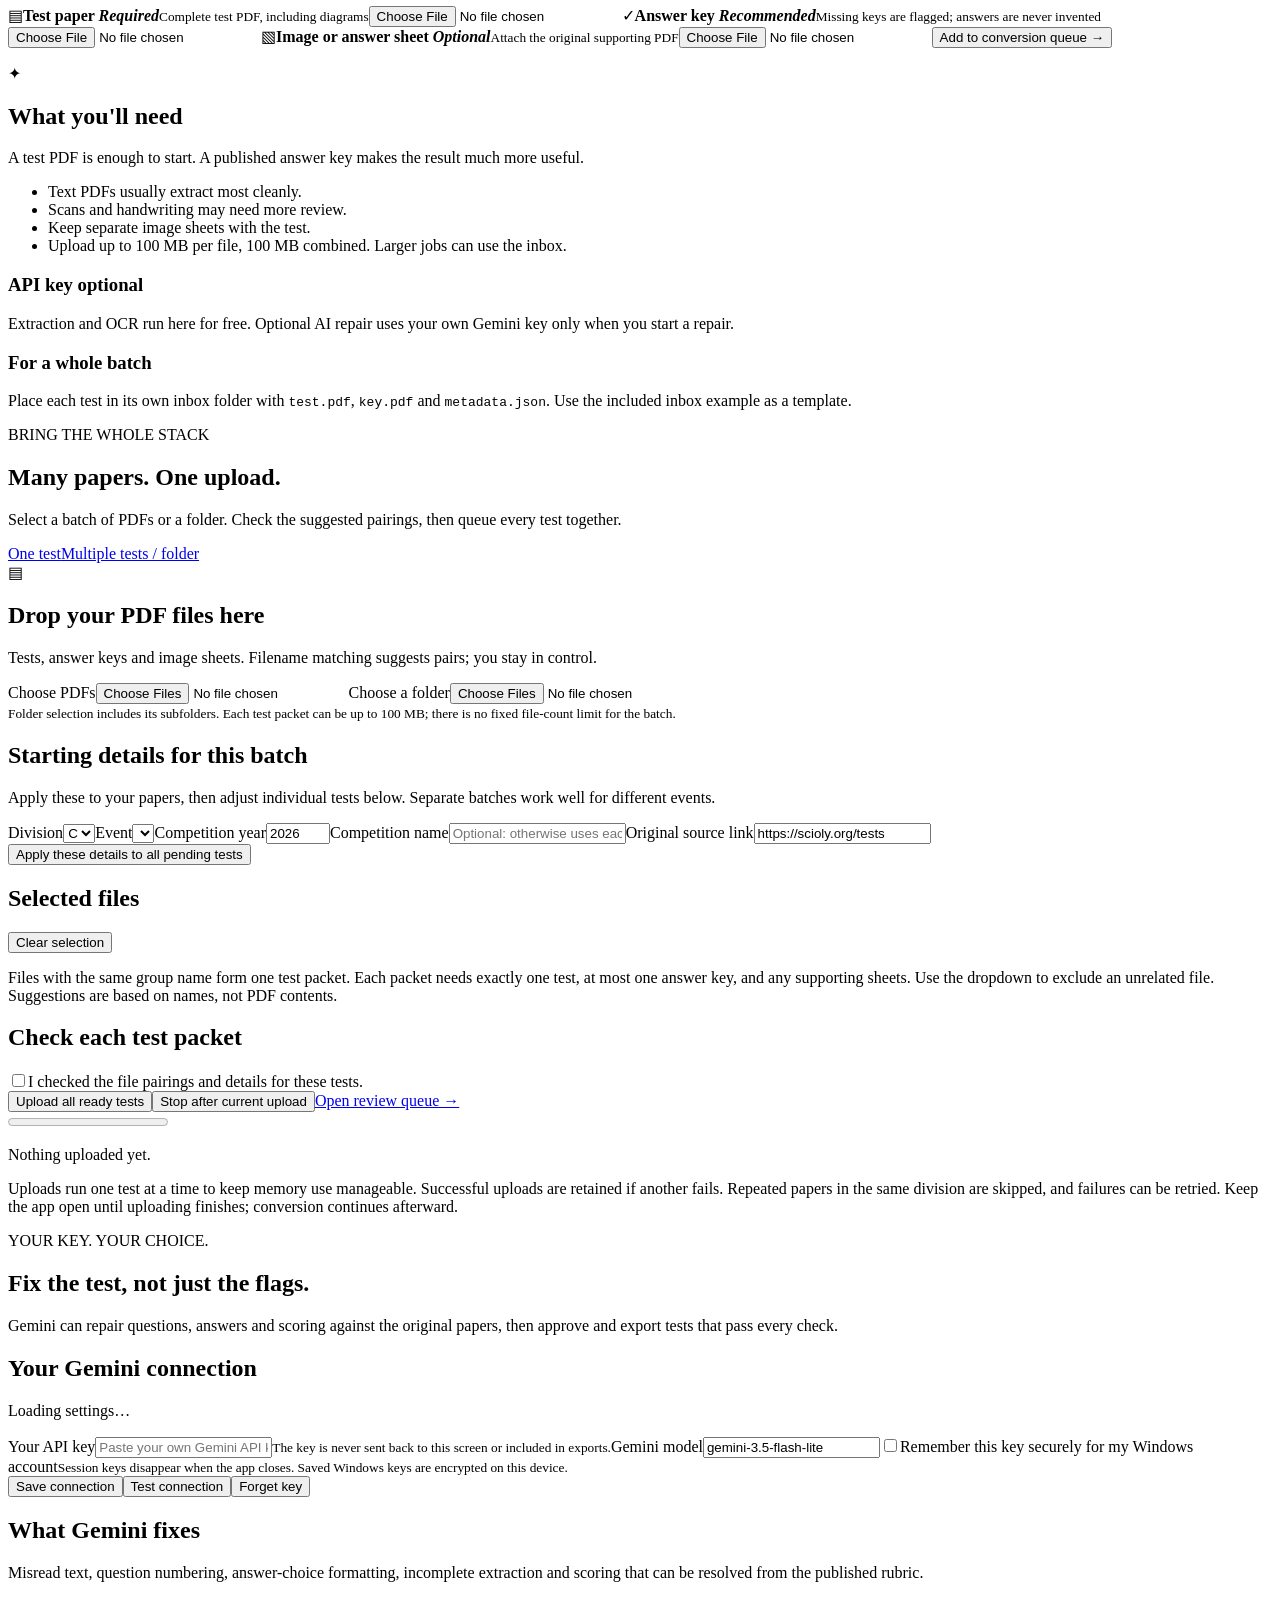
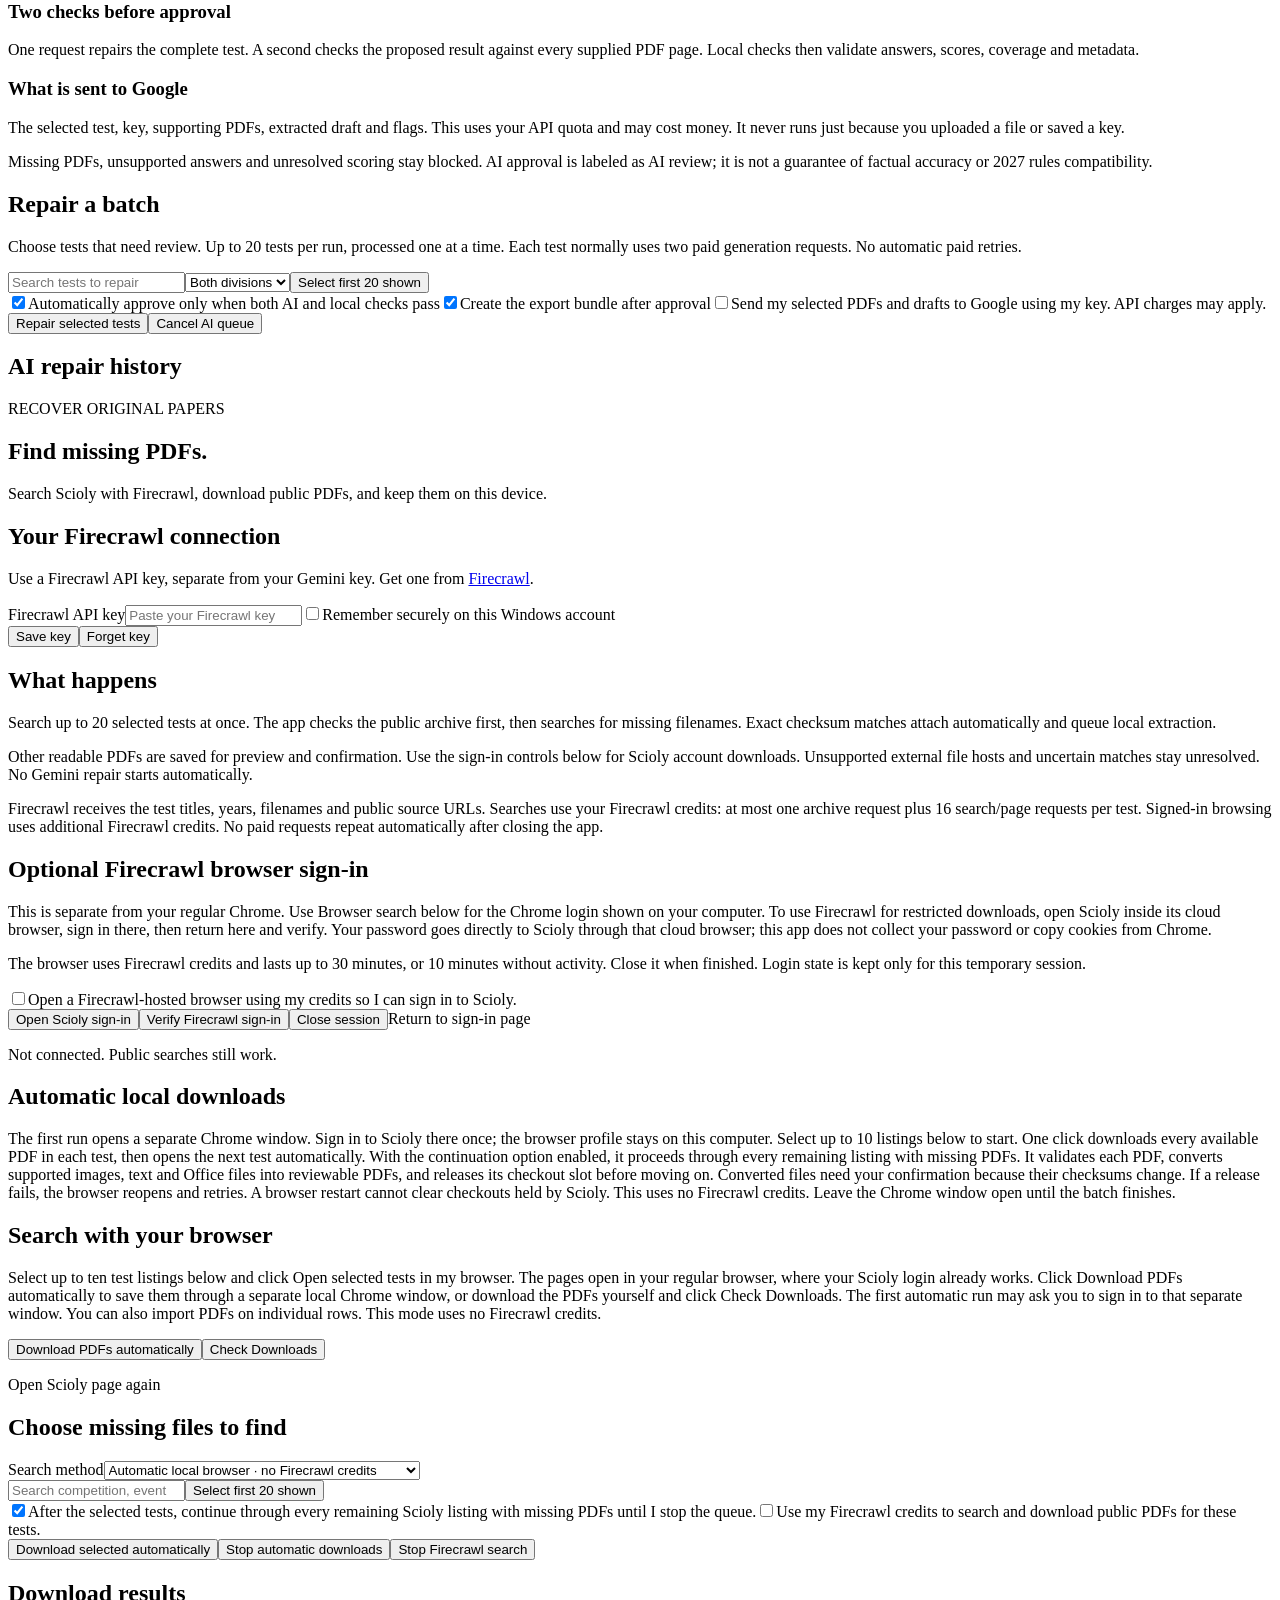
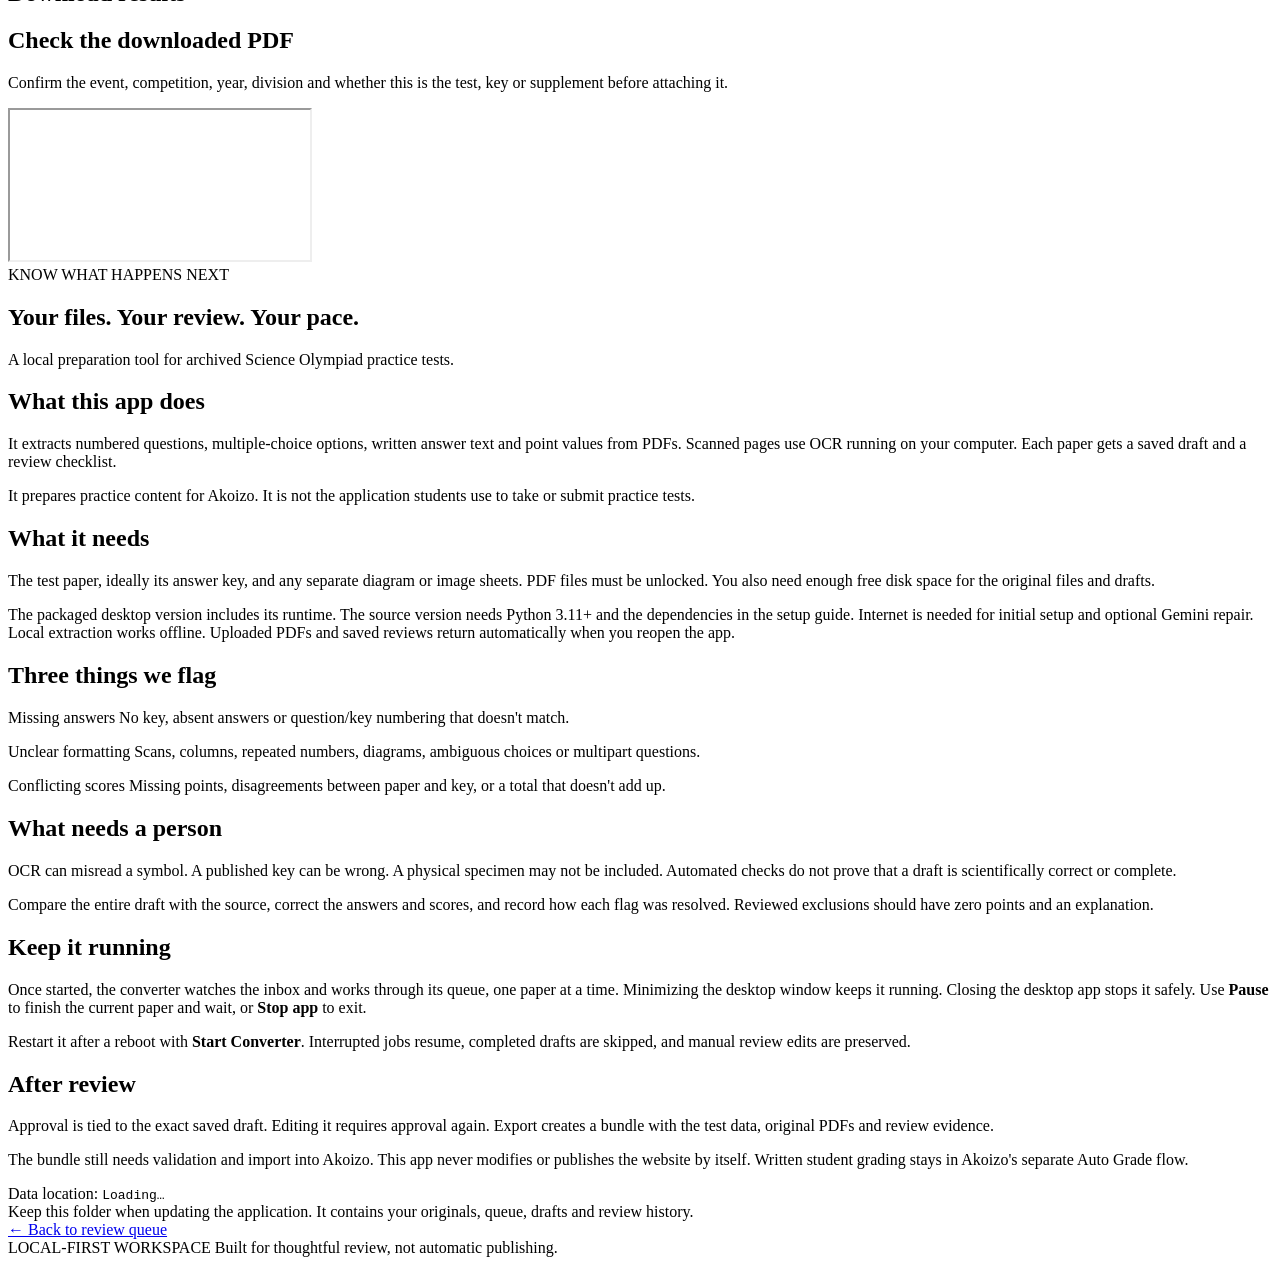
==== commit 943c55d9: "Added more automatic conversions" ====
--- a/web/index.html
+++ b/web/index.html
@@ -30,7 +30,7 @@
 <section id="downloads" class="view hidden"><div class="page-heading"><div class="eyebrow">RECOVER ORIGINAL PAPERS</div><h1>Find missing PDFs.</h1><p>Search Scioly with Firecrawl, download public PDFs, and keep them on this device.</p></div>
 <div class="guide-grid"><form id="download-settings" class="panel"><h2>Your Firecrawl connection</h2><p>Use a Firecrawl API key, separate from your Gemini key. Get one from <a href="https://www.firecrawl.dev/app/api-keys" target="_blank" rel="noreferrer">Firecrawl</a>.</p><label>Firecrawl API key<input id="download-key" type="password" autocomplete="off" placeholder="Paste your Firecrawl key"></label><label class="confirm-row"><input id="download-remember" type="checkbox">Remember securely on this Windows account</label><div class="review-actions"><button type="submit" class="button primary">Save key</button><button type="button" id="download-forget" class="quiet">Forget key</button></div><p id="download-key-state" role="status"></p></form><article class="panel"><h2>What happens</h2><p>Search up to 20 selected tests at once. The app checks the public archive first, then searches for missing filenames. Exact checksum matches attach automatically and queue local extraction.</p><p>Other readable PDFs are saved for preview and confirmation. Use the sign-in controls below for Scioly account downloads. Unsupported external file hosts and uncertain matches stay unresolved. No Gemini repair starts automatically.</p><p>Firecrawl receives the test titles, years, filenames and public source URLs. Searches use your Firecrawl credits: at most one archive request plus 16 search/page requests per test. Signed-in browsing uses additional Firecrawl credits. No paid requests repeat automatically after closing the app.</p></article></div>
 <div class="panel ai-batch"><h2>Optional Firecrawl browser sign-in</h2><p>This is separate from your regular Chrome. Use Browser search below for the Chrome login shown on your computer. To use Firecrawl for restricted downloads, open Scioly inside its cloud browser, sign in there, then return here and verify. Your password goes directly to Scioly through that cloud browser; this app does not collect your password or copy cookies from Chrome.</p><p>The browser uses Firecrawl credits and lasts up to 30 minutes, or 10 minutes without activity. Close it when finished. Login state is kept only for this temporary session.</p><label class="confirm-row"><input id="signin-consent" type="checkbox">Open a Firecrawl-hosted browser using my credits so I can sign in to Scioly.</label><div class="review-actions"><button id="signin-open" class="button secondary">Open Scioly sign-in</button><button id="signin-verify" class="button secondary">Verify Firecrawl sign-in</button><button id="signin-close" class="quiet">Close session</button><a id="signin-link" class="text-link hidden" target="_blank" rel="noreferrer">Return to sign-in page</a></div><p id="signin-message" role="status" aria-live="polite">Not connected. Public searches still work.</p></div>
-<div class="panel ai-batch"><h2>Search with your browser</h2><p>Select up to five test listings below and click Open selected tests in my browser. The pages open in your regular browser, where your Scioly login already works. Download the PDFs, then click Check Downloads to match them to the selected listings. You can also import PDFs on individual rows. This mode uses no Firecrawl credits.</p><div class="review-actions"><button id="browser-check" class="button secondary" type="button">Check Downloads</button></div><p id="browser-message" role="status" aria-live="polite"></p><p id="local-message" role="status" aria-live="polite"></p><a id="local-link" class="text-link hidden" target="_blank" rel="noreferrer">Open Scioly page again</a></div><div class="panel ai-batch"><h2>Choose missing files to find</h2><label class="download-method">Search method<select id="download-method"><option value="browser">My browser · no Firecrawl credits</option><option value="firecrawl">Firecrawl automated search · uses credits</option></select></label><div class="filterbar"><input id="download-search" type="search" placeholder="Search competition, event or year" aria-label="Search missing tests"><button id="download-select" class="quiet">Select first 20 shown</button></div><div id="download-tests" class="ai-test-list"></div><label id="download-consent-row" class="confirm-row hidden"><input id="download-consent" type="checkbox">Use my Firecrawl credits to search and download public PDFs for these tests.</label><div class="review-actions"><button id="download-run" class="button primary">Open selected tests in my browser</button><button id="download-cancel" class="quiet hidden">Stop Firecrawl search</button></div><p id="download-message" role="status" aria-live="polite"></p></div><h2>Download results</h2><div id="download-results"></div><div id="download-preview" class="panel hidden"><h2>Check the downloaded PDF</h2><p>Confirm the event, competition, year, division and whether this is the test, key or supplement before attaching it.</p><iframe id="download-frame" title="Downloaded PDF preview"></iframe></div></section>
+<div class="panel ai-batch"><h2>Automatic local downloads</h2><p>The first run opens a separate Chrome window. Sign in to Scioly there once; the browser profile stays on this computer. Select up to 10 listings below to start. One click downloads every available PDF in each test, then opens the next test automatically. With the continuation option enabled, it proceeds through every remaining listing with missing PDFs. It validates each PDF, converts supported images, text and Office files into reviewable PDFs, and releases its checkout slot before moving on. Converted files need your confirmation because their checksums change. If a release fails, the browser reopens and retries. A browser restart cannot clear checkouts held by Scioly. This uses no Firecrawl credits. Leave the Chrome window open until the batch finishes.</p></div><div class="panel ai-batch"><h2>Search with your browser</h2><p>Select up to ten test listings below and click Open selected tests in my browser. The pages open in your regular browser, where your Scioly login already works. Click Download PDFs automatically to save them through a separate local Chrome window, or download the PDFs yourself and click Check Downloads. The first automatic run may ask you to sign in to that separate window. You can also import PDFs on individual rows. This mode uses no Firecrawl credits.</p><div class="review-actions"><button id="browser-download" class="button primary" type="button">Download PDFs automatically</button><button id="browser-check" class="button secondary" type="button">Check Downloads</button></div><p id="browser-message" role="status" aria-live="polite"></p><p id="local-message" role="status" aria-live="polite"></p><a id="local-link" class="text-link hidden" target="_blank" rel="noreferrer">Open Scioly page again</a></div><div class="panel ai-batch"><h2>Choose missing files to find</h2><label class="download-method">Search method<select id="download-method"><option value="auto">Automatic local browser · no Firecrawl credits</option><option value="browser">Open 10 tabs in my browser · no Firecrawl credits</option><option value="firecrawl">Firecrawl automated search · uses credits</option></select></label><div class="filterbar"><input id="download-search" type="search" placeholder="Search competition, event or year" aria-label="Search missing tests"><button id="download-select" class="quiet">Select first 20 shown</button></div><div id="download-tests" class="ai-test-list"></div><label id="auto-continue-row" class="confirm-row"><input id="auto-continue" type="checkbox" checked>After the selected tests, continue through every remaining Scioly listing with missing PDFs until I stop the queue.</label><label id="download-consent-row" class="confirm-row hidden"><input id="download-consent" type="checkbox">Use my Firecrawl credits to search and download public PDFs for these tests.</label><div class="review-actions"><button id="download-run" class="button primary">Download selected automatically</button><button id="auto-cancel" class="quiet hidden">Stop automatic downloads</button><button id="download-cancel" class="quiet hidden">Stop Firecrawl search</button></div><p id="download-message" role="status" aria-live="polite"></p><p id="auto-message" role="status" aria-live="polite"></p><div id="auto-results"></div></div><h2>Download results</h2><div id="download-results"></div><div id="download-preview" class="panel hidden"><h2>Check the downloaded PDF</h2><p>Confirm the event, competition, year, division and whether this is the test, key or supplement before attaching it.</p><iframe id="download-frame" title="Downloaded PDF preview"></iframe></div></section>
 <section id="guide" class="view hidden"><div class="page-heading"><div class="eyebrow">KNOW WHAT HAPPENS NEXT</div><h1>Your files. Your review. Your pace.</h1><p>A local preparation tool for archived Science Olympiad practice tests.</p></div><div class="guide-grid"><article class="panel"><h2>What this app does</h2><p>It extracts numbered questions, multiple-choice options, written answer text and point values from PDFs. Scanned pages use OCR running on your computer. Each paper gets a saved draft and a review checklist.</p><p>It prepares practice content for Akoizo. It is not the application students use to take or submit practice tests.</p></article><article class="panel"><h2>What it needs</h2><p>The test paper, ideally its answer key, and any separate diagram or image sheets. PDF files must be unlocked. You also need enough free disk space for the original files and drafts.</p><p>The packaged desktop version includes its runtime. The source version needs Python 3.11+ and the dependencies in the setup guide. Internet is needed for initial setup and optional Gemini repair. Local extraction works offline. Uploaded PDFs and saved reviews return automatically when you reopen the app.</p></article><article class="panel"><h2>Three things we flag</h2><p><span class="tag missing_answers">Missing answers</span> No key, absent answers or question/key numbering that doesn't match.</p><p><span class="tag unclear_formatting">Unclear formatting</span> Scans, columns, repeated numbers, diagrams, ambiguous choices or multipart questions.</p><p><span class="tag conflicting_scores">Conflicting scores</span> Missing points, disagreements between paper and key, or a total that doesn't add up.</p></article><article class="panel"><h2>What needs a person</h2><p>OCR can misread a symbol. A published key can be wrong. A physical specimen may not be included. Automated checks do not prove that a draft is scientifically correct or complete.</p><p>Compare the entire draft with the source, correct the answers and scores, and record how each flag was resolved. Reviewed exclusions should have zero points and an explanation.</p></article><article class="panel"><h2>Keep it running</h2><p>Once started, the converter watches the inbox and works through its queue, one paper at a time. Minimizing the desktop window keeps it running. Closing the desktop app stops it safely. Use <b>Pause</b> to finish the current paper and wait, or <b>Stop app</b> to exit.</p><p>Restart it after a reboot with <b>Start Converter</b>. Interrupted jobs resume, completed drafts are skipped, and manual review edits are preserved.</p></article><article class="panel"><h2>After review</h2><p>Approval is tied to the exact saved draft. Editing it requires approval again. Export creates a bundle with the test data, original PDFs and review evidence.</p><p>The bundle still needs validation and import into Akoizo. This app never modifies or publishes the website by itself. Written student grading stays in Akoizo's separate Auto Grade flow.</p></article></div><div class="notice">Data location: <code id="data-location">Loading…</code><br>Keep this folder when updating the application. It contains your originals, queue, drafts and review history.</div></section>
 <section id="review" class="view hidden"><a href="#queue" class="text-link">← Back to review queue</a><div id="review-header" class="page-heading"></div><div id="review-content"></div></section>
 </main><footer>LOCAL-FIRST WORKSPACE <span>Built for thoughtful review, not automatic publishing.</span></footer></div><div id="toast" role="status" class="toast hidden"></div></body></html>
